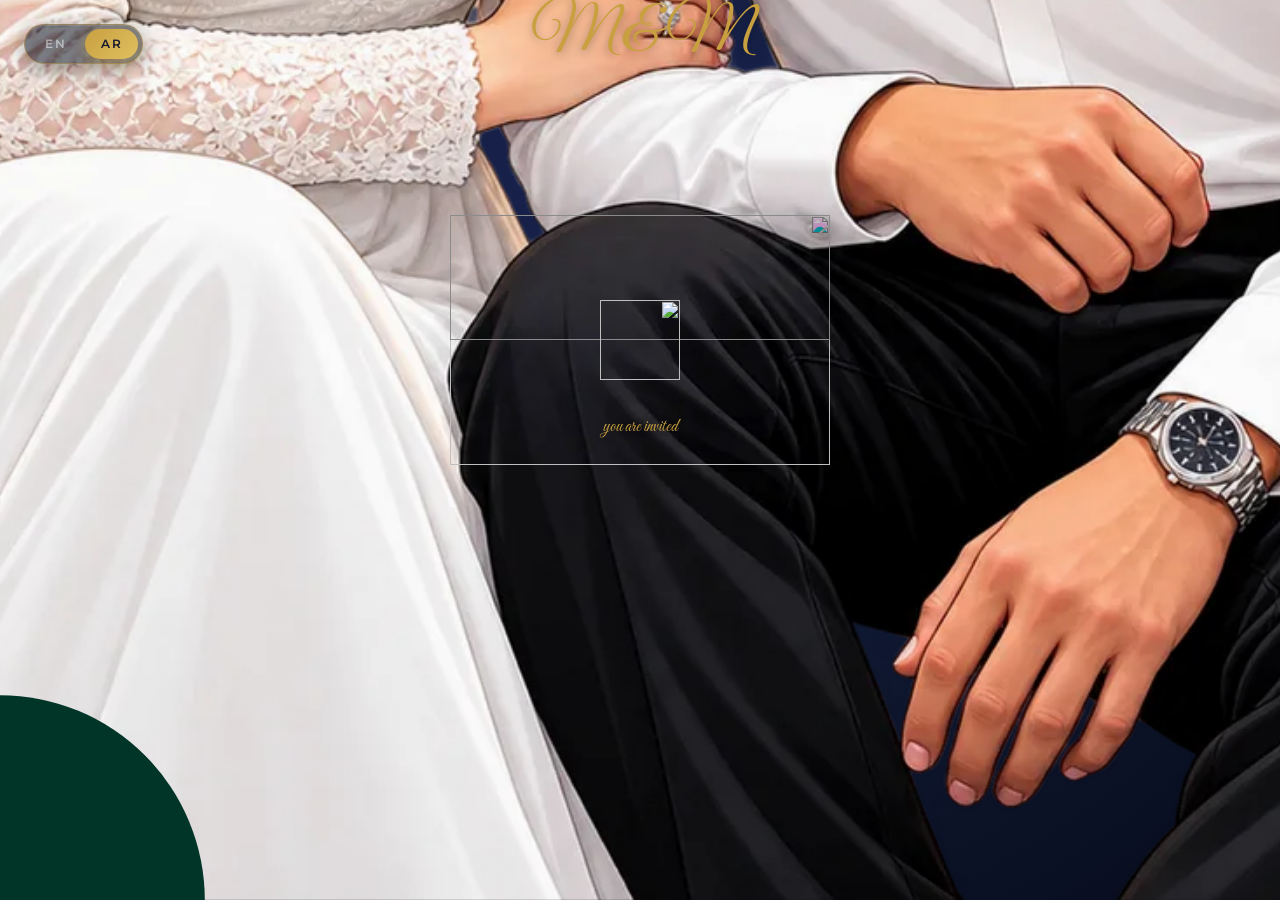
==== invitation.html @ fcc68ff1 "content: convert invitation to Mostafa & Malak wedding Update names, monogram, occasion, date, time," ====
<!DOCTYPE html>
<html class="scroll-smooth" lang="ar" dir="rtl">
<head>
<meta charset="utf-8">
<meta name="viewport" content="width=device-width, initial-scale=1.0">
<title>حفل الزفاف — مصطفى & ملك</title>
<link rel="preconnect" href="https://fonts.googleapis.com">
<link rel="preconnect" href="https://fonts.gstatic.com" crossorigin>
<link rel="preload" as="image" href="assets/back.webp" type="image/webp" fetchpriority="high">
<link href="https://fonts.googleapis.com/css2?family=Montserrat:wght@400;500;600&family=Amiri:wght@400;700&family=Great+Vibes&family=Aref+Ruqaa:wght@400;700&display=swap" rel="stylesheet">
<link href="https://fonts.googleapis.com/css2?family=Material+Symbols+Outlined:wght,FILL@100..700,0..1&display=block" rel="stylesheet">
<link rel="stylesheet" href="styles.css">
</head>
<body class="bg-background text-on-surface min-h-screen font-body-md overflow-x-hidden relative">

<!-- ═══════════════ BACKGROUND AUDIO ═══════════════ -->
<audio id="bg-audio" loop preload="auto" autoplay>
  <source src="assets/au.mpeg" type="audio/mpeg">
</audio>

<!-- ═══════════════ LANGUAGE SWITCHER ═══════════════ -->
<div class="fixed top-4 end-4 sm:top-6 sm:end-6 z-[300] flex items-center" id="lang-switch" style="opacity:0;transition:opacity 0.5s ease;">
  <button id="btn-ar" class="lang-btn active" onclick="switchLang('ar')">AR</button>
  <button id="btn-en" class="lang-btn" onclick="switchLang('en')">EN</button>
</div>

<!-- ═══════════════ STATE 1: ENVELOPE ═══════════════ -->
<div class="scene" id="scene" style="opacity:0;pointer-events:none;">
  <!-- Top Header -->
  <header class="fixed top-0.5 w-full z-50 flex  py-6 justify-center">
    <h1 class="tracking-tighter flex items-center gap-2 logo-entrance header-float" style="font-size:4rem;line-height:1;color:#C8A040;font-family:'Great Vibes',cursive;text-shadow:0 2px 8px rgba(0,0,0,0.3);">M <span>&amp;</span> <span>M</span></h1>
  </header>

  <!-- Envelope -->
  <div class="envelope-container envelope-entrance" id="envelope-trigger">
    <!-- Envelope Base -->
    <div class="envelope-body">
      <!-- Envelope Parts -->
      <img src="assets/new/2bottom.png" class="envelope-navy absolute inset-0 w-full h-full object-cover pointer-events-none">
      <div id="envelope-top-wrapper" style="position:absolute;top:0;left:0;width:100%;height:50%;transform-origin:top center;transition:transform 1.2s cubic-bezier(0.4,0,0.2,1);z-index:10;">
        <img id="envelope-top" src="assets/new/1top.png" class="envelope-navy absolute inset-0 w-full h-full object-cover pointer-events-none" style="filter:hue-rotate(75deg) saturate(1.7) brightness(0.72) contrast(1.08) drop-shadow(0 4px 8px rgba(0,0,0,0.4));">
        <img src="assets/kh.png" class="absolute bottom-0 left-1/2 -translate-x-1/2 translate-y-1/2 w-20 h-20 pointer-events-none z-20">
      </div>
      <div id="envelope-shadow" class="absolute top-0 left-0 w-full h-1/2 pointer-events-none z-15 opacity-0" style="background:linear-gradient(to bottom, rgba(0,0,0,0.5) 0%, rgba(0,0,0,0.15) 60%, transparent 100%);transition:opacity 0.8s ease 0.3s;"></div>
      <div class="absolute bottom-6 w-full text-center z-20 pointer-events-none">
        <p class="text-lg select-none arabic-text text-reveal" style="font-family:'Great Vibes',cursive;color:#C8A040;text-shadow:0 1px 6px rgba(0,0,0,0.3);" data-ar="you are invited" data-en="you are invited">you are invited</p>
      </div>
      <!-- Couple Card (appears after envelope opens) -->
      <div id="couple-card" class="absolute inset-0 flex flex-col items-center justify-center opacity-0 pointer-events-none z-30" style="transition:opacity 0.8s ease 0.6s;">
        <div class="text-center">
          <p class="font-display-calligraphy text-2xl" style="font-family:'Amiri',serif;color:#C8A040;" data-ar="مصطفى" data-en="Mostafa">مصطفى</p>
          <p class="text-lg my-1" style="color:#C8A040;">&amp;</p>
          <p class="font-display-calligraphy text-2xl" style="font-family:'Amiri',serif;color:#C8A040;" data-ar="ملك" data-en="Malak">ملك</p>
          <p class="text-xs mt-3 tracking-widest uppercase" style="color:#C8A040;">SAVE THE DATE</p>
        </div>
      </div>
    </div>
  </div>

  <!-- Couple Illustration -->
  <footer class="fixed bottom-0 w-full flex justify-center items-end z-20" style="overflow:visible;">
    <div class="w-full h-auto">
      <img alt="مصطفى وملك" class="w-full h-auto" src="assets/back.webp" width="1100" height="1169" decoding="async" style="transform:scale(1.5);transform-origin:bottom center;mix-blend-mode:multiply;">
    </div>
  </footer>

  <!-- Background Accents -->
  <div class="fixed top-0 right-0 w-64 h-64 pointer-events-none">
    <svg class="w-full h-full text-primary fill-current" viewBox="0 0 100 100"><circle cx="100" cy="0" r="80"></circle></svg>
  </div>
  <div class="fixed bottom-0 left-0 w-64 h-64 pointer-events-none" style="z-index:25;">
    <svg class="w-full h-full text-primary fill-current" viewBox="0 0 100 100"><circle cx="0" cy="100" r="80"></circle></svg>
  </div>
</div>

<!-- Floating Petals -->
<div id="atmosphere" class="fixed inset-0 pointer-events-none overflow-hidden z-50"></div>

<!-- ═══════════════ STATE 2: INVITATION CARD (glass) ═══════════════ -->
<div id="invitation-card" class="fixed inset-0 z-40 flex items-center justify-center overflow-y-auto card-hidden" style="background:transparent;">
  <main class="relative w-full max-w-[520px] min-h-screen overflow-hidden flex flex-col items-center py-10" style="margin:0;padding-left:18px;padding-right:18px;border-radius:0;backdrop-filter:blur(30px);-webkit-backdrop-filter:blur(30px);background:rgba(255,255,255,0.1);border-left:1px solid rgba(255,255,255,0.14);border-right:1px solid rgba(255,255,255,0.14);box-shadow:0 8px 40px rgba(0,0,0,0.2), inset 0 1px 0 rgba(255,255,255,0.25);">

    <!-- Inner filigree border -->
    <div class="absolute inset-[6px] rounded-[20px] border pointer-events-none z-10" style="border-color:rgba(200,160,64,0.15);"></div>

    <!-- Content -->
    <div class="relative z-20 w-full flex flex-col items-center pt-24 pb-16 px-6 sm:px-10 gap-y-12">

      <!-- Bismillah -->
      <div class="reveal" data-delay="0">
        <p class="text-sm sm:text-base text-center" style="font-family:'Aref Ruqaa',serif;color:#C8A040;letter-spacing:0.5px;" data-ar="بِسْمِ ٱللَّهِ ٱلرَّحْمَٰنِ ٱلرَّحِيمِ" data-en="بِسْمِ ٱللَّهِ ٱلرَّحْمَٰنِ ٱلرَّحِيمِ">بِسْمِ ٱللَّهِ ٱلرَّحْمَٰنِ ٱلرَّحِيمِ</p>
      </div>

      <!-- Divider -->
      <div class="reveal w-20 h-[1px]" data-delay="50" style="background:linear-gradient(90deg,transparent,#C8A040,transparent);"></div>

      <!-- Names -->
      <div class="reveal text-center" data-delay="100">
        <h2 class="text-3xl sm:text-4xl mb-1" style="font-family:'Great Vibes',cursive;color:#C8A040;" data-ar="مصطفى" data-en="Mostafa">مصطفى</h2>
        <p class="text-xl my-2" style="color:#C8A040;">&amp;</p>
        <h2 class="text-3xl sm:text-4xl" style="font-family:'Great Vibes',cursive;color:#C8A040;" data-ar="ملك" data-en="Malak">ملك</h2>
      </div>

      <!-- Blessing -->
      <div class="reveal text-center" data-delay="150">
        <p class="text-sm italic" style="font-family:'Amiri',serif;color:rgba(255,255,255,0.65);" data-ar="بارك الله لهما وبارك عليهما وجمع بينهما في خير" data-en="May Allah bless them and unite them in goodness">بارك الله لهما وبارك عليهما وجمع بينهما في خير</p>
      </div>

      <!-- Divider -->
      <div class="reveal w-16 h-[1px]" data-delay="200" style="background:linear-gradient(90deg,transparent,#C8A040,transparent);"></div>

      <!-- Invitation text -->
      <div class="reveal text-center" data-delay="250">
        <p class="text-lg sm:text-xl leading-relaxed" style="font-family:'Amiri',serif;color:rgba(255,255,255,0.9);" data-ar="يسرنا دعوتكم لمشاركتنا فرحة زفافنا" data-en="We are delighted to invite you to celebrate our wedding">يسرنا دعوتكم لمشاركتنا فرحة زفافنا</p>
      </div>

      <!-- Highlight pill -->
      <div class="reveal" data-delay="300">
        <span class="inline-block px-5 py-2 rounded-full text-xs tracking-wide" style="background:rgba(200,160,64,0.15);border:1px solid rgba(200,160,64,0.25);color:#C8A040;font-family:'Amiri',serif;" data-ar="بحضوركم تكتمل فرحتنا" data-en="Your presence completes our joy">بحضوركم تكتمل فرحتنا</span>
      </div>

      <!-- Countdown -->
      <div class="reveal text-center" data-delay="350">
        <p class="text-[10px] tracking-widest uppercase mb-4" style="color:rgba(255,255,255,0.45);font-family:'Montserrat',sans-serif;" data-ar="لم يتبقَّ على فرحتنا" data-en="Until our celebration">لم يتبقَّ على فرحتنا</p>
        <div class="flex items-center justify-center gap-3">
          <div class="countdown-box flex flex-col items-center rounded-xl px-3 py-3 min-w-[60px]" style="background:rgba(255,255,255,0.06);border:1px solid rgba(255,255,255,0.1);">
            <span id="cd-days" class="text-2xl font-semibold" style="font-family:'Montserrat',sans-serif;color:#C8A040;">00</span>
            <span class="text-[9px] mt-1 uppercase tracking-wider" style="color:rgba(255,255,255,0.4);font-family:'Montserrat',sans-serif;" data-ar="يوم" data-en="Days">يوم</span>
          </div>
          <span class="text-lg" style="color:rgba(200,160,64,0.4);">:</span>
          <div class="countdown-box flex flex-col items-center rounded-xl px-3 py-3 min-w-[60px]" style="background:rgba(255,255,255,0.06);border:1px solid rgba(255,255,255,0.1);">
            <span id="cd-hours" class="text-2xl font-semibold" style="font-family:'Montserrat',sans-serif;color:#C8A040;">00</span>
            <span class="text-[9px] mt-1 uppercase tracking-wider" style="color:rgba(255,255,255,0.4);font-family:'Montserrat',sans-serif;" data-ar="ساعة" data-en="Hours">ساعة</span>
          </div>
          <span class="text-lg" style="color:rgba(200,160,64,0.4);">:</span>
          <div class="countdown-box flex flex-col items-center rounded-xl px-3 py-3 min-w-[60px]" style="background:rgba(255,255,255,0.06);border:1px solid rgba(255,255,255,0.1);">
            <span id="cd-mins" class="text-2xl font-semibold" style="font-family:'Montserrat',sans-serif;color:#C8A040;">00</span>
            <span class="text-[9px] mt-1 uppercase tracking-wider" style="color:rgba(255,255,255,0.4);font-family:'Montserrat',sans-serif;" data-ar="دقيقة" data-en="Mins">دقيقة</span>
          </div>
          <span class="text-lg" style="color:rgba(200,160,64,0.4);">:</span>
          <div class="countdown-box flex flex-col items-center rounded-xl px-3 py-3 min-w-[60px]" style="background:rgba(255,255,255,0.06);border:1px solid rgba(255,255,255,0.1);">
            <span id="cd-secs" class="text-2xl font-semibold" style="font-family:'Montserrat',sans-serif;color:#C8A040;">00</span>
            <span class="text-[9px] mt-1 uppercase tracking-wider" style="color:rgba(255,255,255,0.4);font-family:'Montserrat',sans-serif;" data-ar="ثانية" data-en="Secs">ثانية</span>
          </div>
        </div>
      </div>

      <!-- Event details card -->
      <div id="details-card" class="reveal w-full rounded-2xl p-5" data-delay="400" style="background:rgba(255,255,255,0.07);border:1px solid rgba(255,255,255,0.1);">

        <!-- Date -->
        <div class="flex items-center gap-3 mb-4 reveal-left" data-delay="450">
          <span class="material-symbols-outlined text-xl" style="color:#C8A040;">calendar_today</span>
          <p class="text-sm" style="font-family:'Amiri',serif;color:rgba(255,255,255,0.85);" data-ar="الأحد، ٦ سبتمبر ٢٠٢٦" data-en="Sunday, September 6, 2026">الأحد، ٦ سبتمبر ٢٠٢٦</p>
        </div>

        <!-- Time -->
        <div class="flex items-center gap-3 mb-4 reveal-right" data-delay="500">
          <span class="material-symbols-outlined text-xl" style="color:#C8A040;">schedule</span>
          <p class="text-sm" style="font-family:'Amiri',serif;color:rgba(255,255,255,0.85);" data-ar="الساعة ٨:٣٠ مساءً" data-en="8:30 PM">الساعة ٨:٣٠ مساءً</p>
        </div>

        <!-- Location -->
        <div class="flex items-center gap-3 reveal-left" data-delay="550">
          <span class="material-symbols-outlined text-xl" style="color:#C8A040;">location_on</span>
          <p class="text-sm" style="font-family:'Amiri',serif;color:rgba(255,255,255,0.85);" data-ar="قاعة الماسة — بنها، كفر الجزار" data-en="El Masa Hall — Benha, Kafr El-Gazzar">قاعة الماسة — بنها، كفر الجزار</p>
        </div>

      </div>

      <!-- Map button -->
      <div class="reveal" data-delay="600">
        <a href="https://maps.app.goo.gl/hzJ3EG9pb3VxzKir6" target="_blank" rel="noopener" class="inline-flex items-center gap-2 px-6 py-3 rounded-full text-sm font-medium transition-all hover:scale-105 pulse-button" style="background:linear-gradient(135deg,#003527,#064e3b);color:white;box-shadow:0 4px 20px rgba(0,53,39,0.3);">
          <span data-ar="الحصول على الاتجاهات" data-en="Get Directions">الحصول على الاتجاهات</span>
          <span class="material-symbols-outlined text-lg">near_me</span>
        </a>
      </div>

      <!-- Footer -->
      <div class="reveal text-center" data-delay="700">
        <p class="text-xs" style="font-family:'Amiri',serif;color:rgba(255,255,255,0.4);" data-ar="نتشرف بحضوركم" data-en="We would be honored by your presence">نتشرف بحضوركم</p>
      </div>

    </div>
  </main>
</div>

<script src="script.js"></script>
</body>
</html>
---- styles.css ----
/*! tailwindcss v4.3.2 | MIT License | https://tailwindcss.com */
@layer properties{@supports (((-webkit-hyphens:none)) and (not (margin-trim:inline))) or ((-moz-orient:inline) and (not (color:rgb(from red r g b)))){*,:before,:after,::backdrop{--tw-translate-x:0;--tw-translate-y:0;--tw-translate-z:0;--tw-rotate-x:initial;--tw-rotate-y:initial;--tw-rotate-z:initial;--tw-skew-x:initial;--tw-skew-y:initial;--tw-border-style:solid;--tw-leading:initial;--tw-font-weight:initial;--tw-tracking:initial;--tw-shadow:0 0 #0000;--tw-shadow-color:initial;--tw-shadow-alpha:100%;--tw-inset-shadow:0 0 #0000;--tw-inset-shadow-color:initial;--tw-inset-shadow-alpha:100%;--tw-ring-color:initial;--tw-ring-shadow:0 0 #0000;--tw-inset-ring-color:initial;--tw-inset-ring-shadow:0 0 #0000;--tw-ring-inset:initial;--tw-ring-offset-width:0px;--tw-ring-offset-color:#fff;--tw-ring-offset-shadow:0 0 #0000;--tw-ease:initial;--tw-scale-x:1;--tw-scale-y:1;--tw-scale-z:1}}}@layer theme{:root,:host{--font-sans:ui-sans-serif, system-ui, sans-serif, "Apple Color Emoji", "Segoe UI Emoji", "Segoe UI Symbol", "Noto Color Emoji";--font-mono:ui-monospace, SFMono-Regular, Menlo, Monaco, Consolas, "Liberation Mono", "Courier New", monospace;--spacing:.25rem;--text-xs:.75rem;--text-xs--line-height:calc(1 / .75);--text-sm:.875rem;--text-sm--line-height:calc(1.25 / .875);--text-base:1rem;--text-base--line-height:calc(1.5 / 1);--text-lg:1.125rem;--text-lg--line-height:calc(1.75 / 1.125);--text-xl:1.25rem;--text-xl--line-height:calc(1.75 / 1.25);--text-2xl:1.5rem;--text-2xl--line-height:calc(2 / 1.5);--text-3xl:1.875rem;--text-3xl--line-height:calc(2.25 / 1.875);--text-4xl:2.25rem;--text-4xl--line-height:calc(2.5 / 2.25);--font-weight-medium:500;--font-weight-semibold:600;--tracking-tighter:-.05em;--tracking-wide:.025em;--tracking-wider:.05em;--tracking-widest:.1em;--leading-relaxed:1.625;--radius-xl:.75rem;--radius-2xl:1rem;--ease-out:cubic-bezier(0, 0, .2, 1);--default-transition-duration:.15s;--default-transition-timing-function:cubic-bezier(.4, 0, .2, 1);--default-font-family:var(--font-sans);--default-mono-font-family:var(--font-mono);--color-primary:#003527;--color-on-surface:#1a1c1e;--font-display-calligraphy:"Libre Caslon Text", serif;--font-body-md:"Source Serif 4", serif}}@layer base{*,:after,:before,::backdrop{box-sizing:border-box;border:0 solid;margin:0;padding:0}::file-selector-button{box-sizing:border-box;border:0 solid;margin:0;padding:0}html,:host{-webkit-text-size-adjust:100%;tab-size:4;line-height:1.5;font-family:var(--default-font-family,ui-sans-serif, system-ui, sans-serif, "Apple Color Emoji", "Segoe UI Emoji", "Segoe UI Symbol", "Noto Color Emoji");font-feature-settings:var(--default-font-feature-settings,normal);font-variation-settings:var(--default-font-variation-settings,normal);-webkit-tap-highlight-color:transparent}hr{height:0;color:inherit;border-top-width:1px}abbr:where([title]){-webkit-text-decoration:underline dotted;text-decoration:underline dotted}h1,h2,h3,h4,h5,h6{font-size:inherit;font-weight:inherit}a{color:inherit;-webkit-text-decoration:inherit;-webkit-text-decoration:inherit;-webkit-text-decoration:inherit;text-decoration:inherit}b,strong{font-weight:bolder}code,kbd,samp,pre{font-family:var(--default-mono-font-family,ui-monospace, SFMono-Regular, Menlo, Monaco, Consolas, "Liberation Mono", "Courier New", monospace);font-feature-settings:var(--default-mono-font-feature-settings,normal);font-variation-settings:var(--default-mono-font-variation-settings,normal);font-size:1em}small{font-size:80%}sub,sup{vertical-align:baseline;font-size:75%;line-height:0;position:relative}sub{bottom:-.25em}sup{top:-.5em}table{text-indent:0;border-color:inherit;border-collapse:collapse}:-moz-focusring{outline:auto}progress{vertical-align:baseline}summary{display:list-item}ol,ul,menu{list-style:none}img,svg,video,canvas,audio,iframe,embed,object{vertical-align:middle;display:block}img,video{max-width:100%;height:auto}button,input,select,optgroup,textarea{font:inherit;font-feature-settings:inherit;font-variation-settings:inherit;letter-spacing:inherit;color:inherit;opacity:1;background-color:#0000;border-radius:0}::file-selector-button{font:inherit;font-feature-settings:inherit;font-variation-settings:inherit;letter-spacing:inherit;color:inherit;opacity:1;background-color:#0000;border-radius:0}:where(select:is([multiple],[size])) optgroup{font-weight:bolder}:where(select:is([multiple],[size])) optgroup option{padding-inline-start:20px}::file-selector-button{margin-inline-end:4px}::placeholder{opacity:1}@supports (not ((-webkit-appearance:-apple-pay-button))) or (contain-intrinsic-size:1px){::placeholder{color:currentColor}@supports (color:color-mix(in lab, red, red)){::placeholder{color:color-mix(in oklab, currentcolor 50%, transparent)}}}textarea{resize:vertical}::-webkit-search-decoration{-webkit-appearance:none}::-webkit-date-and-time-value{min-height:1lh;text-align:inherit}::-webkit-datetime-edit{display:inline-flex}::-webkit-datetime-edit-fields-wrapper{padding:0}::-webkit-datetime-edit{padding-block:0}::-webkit-datetime-edit-year-field{padding-block:0}::-webkit-datetime-edit-month-field{padding-block:0}::-webkit-datetime-edit-day-field{padding-block:0}::-webkit-datetime-edit-hour-field{padding-block:0}::-webkit-datetime-edit-minute-field{padding-block:0}::-webkit-datetime-edit-second-field{padding-block:0}::-webkit-datetime-edit-millisecond-field{padding-block:0}::-webkit-datetime-edit-meridiem-field{padding-block:0}::-webkit-calendar-picker-indicator{line-height:1}:-moz-ui-invalid{box-shadow:none}button,input:where([type=button],[type=reset],[type=submit]){appearance:button}::file-selector-button{appearance:button}::-webkit-inner-spin-button{height:auto}::-webkit-outer-spin-button{height:auto}[hidden]:where(:not([hidden=until-found])){display:none!important}}@layer components;@layer utilities{.pointer-events-none{pointer-events:none}.absolute{position:absolute}.fixed{position:fixed}.relative{position:relative}.inset-0{inset:0}.inset-\[6px\]{inset:6px}.end-4{inset-inline-end:calc(var(--spacing) * 4)}.top-0{top:0}.top-0\.5{top:calc(var(--spacing) * .5)}.top-4{top:calc(var(--spacing) * 4)}.right-0{right:0}.bottom-0{bottom:0}.bottom-6{bottom:calc(var(--spacing) * 6)}.left-0{left:0}.left-1\/2{left:50%}.z-10{z-index:10}.z-15{z-index:15}.z-20{z-index:20}.z-30{z-index:30}.z-40{z-index:40}.z-50{z-index:50}.z-\[300\]{z-index:300}.my-1{margin-block:var(--spacing)}.my-2{margin-block:calc(var(--spacing) * 2)}.mt-1{margin-top:var(--spacing)}.mt-3{margin-top:calc(var(--spacing) * 3)}.mb-1{margin-bottom:var(--spacing)}.mb-4{margin-bottom:calc(var(--spacing) * 4)}.flex{display:flex}.inline-block{display:inline-block}.inline-flex{display:inline-flex}.h-1\/2{height:50%}.h-20{height:calc(var(--spacing) * 20)}.h-64{height:calc(var(--spacing) * 64)}.h-\[1px\]{height:1px}.h-auto{height:auto}.h-full{height:100%}.min-h-screen{min-height:100vh}.w-16{width:calc(var(--spacing) * 16)}.w-20{width:calc(var(--spacing) * 20)}.w-64{width:calc(var(--spacing) * 64)}.w-full{width:100%}.max-w-\[520px\]{max-width:520px}.min-w-\[60px\]{min-width:60px}.-translate-x-1\/2{--tw-translate-x:calc(calc(1 / 2 * 100%) * -1);translate:var(--tw-translate-x) var(--tw-translate-y)}.translate-y-1\/2{--tw-translate-y:calc(1 / 2 * 100%);translate:var(--tw-translate-x) var(--tw-translate-y)}.transform{transform:var(--tw-rotate-x,) var(--tw-rotate-y,) var(--tw-rotate-z,) var(--tw-skew-x,) var(--tw-skew-y,)}.flex-col{flex-direction:column}.items-center{align-items:center}.items-end{align-items:flex-end}.justify-center{justify-content:center}.gap-2{gap:calc(var(--spacing) * 2)}.gap-3{gap:calc(var(--spacing) * 3)}.gap-y-12{row-gap:calc(var(--spacing) * 12)}.overflow-hidden{overflow:hidden}.overflow-x-hidden{overflow-x:hidden}.overflow-y-auto{overflow-y:auto}.scroll-smooth{scroll-behavior:smooth}.rounded-2xl{border-radius:var(--radius-2xl)}.rounded-\[20px\]{border-radius:20px}.rounded-full{border-radius:3.40282e38px}.rounded-xl{border-radius:var(--radius-xl)}.border{border-style:var(--tw-border-style);border-width:1px}.fill-current{fill:currentColor}.object-cover{object-fit:cover}.p-5{padding:calc(var(--spacing) * 5)}.px-3{padding-inline:calc(var(--spacing) * 3)}.px-5{padding-inline:calc(var(--spacing) * 5)}.px-6{padding-inline:calc(var(--spacing) * 6)}.py-2{padding-block:calc(var(--spacing) * 2)}.py-3{padding-block:calc(var(--spacing) * 3)}.py-6{padding-block:calc(var(--spacing) * 6)}.py-10{padding-block:calc(var(--spacing) * 10)}.pt-24{padding-top:calc(var(--spacing) * 24)}.pb-16{padding-bottom:calc(var(--spacing) * 16)}.text-center{text-align:center}.font-body-md{font-family:var(--font-body-md)}.font-display-calligraphy{font-family:var(--font-display-calligraphy)}.text-2xl{font-size:var(--text-2xl);line-height:var(--tw-leading,var(--text-2xl--line-height))}.text-3xl{font-size:var(--text-3xl);line-height:var(--tw-leading,var(--text-3xl--line-height))}.text-lg{font-size:var(--text-lg);line-height:var(--tw-leading,var(--text-lg--line-height))}.text-sm{font-size:var(--text-sm);line-height:var(--tw-leading,var(--text-sm--line-height))}.text-xl{font-size:var(--text-xl);line-height:var(--tw-leading,var(--text-xl--line-height))}.text-xs{font-size:var(--text-xs);line-height:var(--tw-leading,var(--text-xs--line-height))}.text-\[9px\]{font-size:9px}.text-\[10px\]{font-size:10px}.leading-relaxed{--tw-leading:var(--leading-relaxed);line-height:var(--leading-relaxed)}.font-medium{--tw-font-weight:var(--font-weight-medium);font-weight:var(--font-weight-medium)}.font-semibold{--tw-font-weight:var(--font-weight-semibold);font-weight:var(--font-weight-semibold)}.tracking-tighter{--tw-tracking:var(--tracking-tighter);letter-spacing:var(--tracking-tighter)}.tracking-wide{--tw-tracking:var(--tracking-wide);letter-spacing:var(--tracking-wide)}.tracking-wider{--tw-tracking:var(--tracking-wider);letter-spacing:var(--tracking-wider)}.tracking-widest{--tw-tracking:var(--tracking-widest);letter-spacing:var(--tracking-widest)}.text-on-surface{color:var(--color-on-surface)}.text-primary{color:var(--color-primary)}.uppercase{text-transform:uppercase}.italic{font-style:italic}.opacity-0{opacity:0}.ring{--tw-ring-shadow:var(--tw-ring-inset,) 0 0 0 calc(1px + var(--tw-ring-offset-width)) var(--tw-ring-color,currentcolor);box-shadow:var(--tw-inset-shadow), var(--tw-inset-ring-shadow), var(--tw-ring-offset-shadow), var(--tw-ring-shadow), var(--tw-shadow)}.transition{transition-property:color,background-color,border-color,outline-color,text-decoration-color,fill,stroke,--tw-gradient-from,--tw-gradient-via,--tw-gradient-to,opacity,box-shadow,transform,translate,scale,rotate,filter,-webkit-backdrop-filter,backdrop-filter,display,content-visibility,overlay,pointer-events;transition-timing-function:var(--tw-ease,var(--default-transition-timing-function));transition-duration:var(--tw-duration,var(--default-transition-duration))}.transition-all{transition-property:all;transition-timing-function:var(--tw-ease,var(--default-transition-timing-function));transition-duration:var(--tw-duration,var(--default-transition-duration))}.ease-out{--tw-ease:var(--ease-out);transition-timing-function:var(--ease-out)}.select-none{-webkit-user-select:none;user-select:none}@media (hover:hover){.hover\:scale-105:hover{--tw-scale-x:105%;--tw-scale-y:105%;--tw-scale-z:105%;scale:var(--tw-scale-x) var(--tw-scale-y)}}@media (min-width:40rem){.sm\:end-6{inset-inline-end:calc(var(--spacing) * 6)}.sm\:top-6{top:calc(var(--spacing) * 6)}.sm\:px-10{padding-inline:calc(var(--spacing) * 10)}.sm\:text-4xl{font-size:var(--text-4xl);line-height:var(--tw-leading,var(--text-4xl--line-height))}.sm\:text-base{font-size:var(--text-base);line-height:var(--tw-leading,var(--text-base--line-height))}.sm\:text-xl{font-size:var(--text-xl);line-height:var(--tw-leading,var(--text-xl--line-height))}}}:root{--parchment:#f7eed8;--parchment-mid:#efe2c4;--parchment-dark:#d8c8a0;--cream:#fdfaf4;--rose-dark:#9b3a4f;--rose-mid:#c26070;--rose-light:#e8a8b4;--rose-blush:#f5d8de;--gold:#c8a040;--gold-light:#e0c060;--mauve:#7a5060;--brown:#5a3828;--wax-red:#8b1a2a;--wax-shine:#c43050}*{box-sizing:border-box;margin:0;padding:0}html,body{width:100%;height:100%;margin:0;padding:0}body{color:var(--mauve);-webkit-font-smoothing:antialiased;background:#e7dac0;min-height:100dvh;font-family:Cairo,sans-serif;overflow-x:hidden}[data-lang=en] .arabic-text,[data-lang=ar] .english-text,html[lang=en][dir=ltr] .arabic-text,html[lang=ar][dir=rtl] .english-text{display:none}.lang-switch{z-index:300;opacity:0;top:16px;align-items:center;transition:opacity .5s;display:flex;position:fixed;inset-inline-end:16px}.lang-btn{letter-spacing:1.5px;color:#ffffff80;cursor:pointer;background:0 0;border:none;border-radius:999px;padding:6px 16px;font-family:Montserrat,sans-serif;font-size:12px;font-weight:600;transition:color .3s,background .3s,box-shadow .3s,transform .3s cubic-bezier(.16,1,.3,1)}.lang-btn.active{background:linear-gradient(135deg, var(--gold), var(--gold-light));color:#14182d;box-shadow:0 3px 12px #c8a04080}.lang-btn:not(.active):hover{color:var(--gold-light)}.lang-btn:not(.active):active{transform:scale(.94)}.scene{z-index:100;perspective:1600px;opacity:0;pointer-events:none;background:0 0;justify-content:center;align-items:center;padding:24px;transition:transform .8s ease-in;display:flex;position:fixed;inset:0}.scene.gone{pointer-events:none;transform:translateY(-100%)}.scene:before{content:"";filter:blur(2px);pointer-events:none;z-index:1;background:radial-gradient(#8b3a4a4d 0%,#8b3a4a00 72%);width:min(80vw,340px);height:50px;position:absolute;top:50%;left:50%;transform:translate(-50%,190px)}.scene:after{content:"";pointer-events:none;z-index:0;background-image:none;position:absolute;inset:0}.envelope-header{z-index:50;justify-content:center;width:100%;padding:24px 0;display:flex;position:fixed;top:2px}.envelope-header h1{color:var(--gold);text-shadow:0 2px 8px #0000004d;align-items:center;gap:8px;font-family:Great Vibes,cursive;font-size:4rem;line-height:1;display:flex}.envelope-container{cursor:pointer;perspective:1000px;z-index:30;width:380px;height:250px;margin-top:-220px;position:relative}.envelope-body{box-shadow:none;z-index:1;perspective:800px;background:0 0;border:none;border-radius:4px;position:absolute;inset:0;overflow:visible}.envelope-flap{transform-origin:top;z-index:10;width:100%;height:50%;transition:transform 1.2s cubic-bezier(.4,0,.2,1);position:absolute;top:0;left:0}.envelope-seal{pointer-events:none;z-index:20;width:80px;height:80px;position:absolute;bottom:0;left:50%;transform:translate(-50%)translateY(50%)}.envelope-shadow{pointer-events:none;z-index:15;opacity:0;background:linear-gradient(#00000080 0%,#00000026 60%,#0000 100%);width:100%;height:50%;transition:opacity .8s .3s;position:absolute;top:0;left:0}.envelope-text{text-align:center;z-index:20;pointer-events:none;-webkit-user-select:none;user-select:none;width:100%;color:var(--gold);text-shadow:0 1px 6px #0000004d;font-family:Great Vibes,cursive;font-size:1.125rem;position:absolute;bottom:24px}.couple-card{opacity:0;pointer-events:none;z-index:30;flex-direction:column;justify-content:center;align-items:center;transition:opacity .8s .6s;display:flex;position:absolute;inset:0}.couple-card .couple-name{color:var(--gold);font-family:Amiri,serif;font-size:1.5rem}.couple-card .couple-amp{color:var(--gold);margin:4px 0;font-size:1.125rem}.couple-card .couple-date{letter-spacing:3px;text-transform:uppercase;color:var(--gold);margin-top:12px;font-size:.75rem}.illustration-footer{z-index:20;justify-content:flex-end;align-items:flex-end;width:100%;display:flex;position:fixed;bottom:0;right:0;overflow:visible}.illustration-img{transform-origin:100% 100%;mix-blend-mode:multiply;width:100%;height:auto;transform:scale(.8)}.bg-accent{pointer-events:none;width:256px;height:256px;position:fixed}.bg-accent-top-right{top:0;right:0}.bg-accent-bottom-left{z-index:25;bottom:0;left:0}.atmosphere{pointer-events:none;z-index:50;position:fixed;inset:0;overflow:hidden}.invitation-card{z-index:40;-webkit-overflow-scrolling:touch;background:0 0;position:fixed;inset:0;overflow:hidden auto}.invitation-card.show{opacity:1!important;pointer-events:auto!important;transform:translateY(0)!important}.invitation-main{background:0 0;border-radius:0;width:100%;max-width:520px;margin:0 auto;padding:0;position:relative}.invitation-border{pointer-events:none;z-index:10;border:1px solid #c8a0401f;border-radius:24px;width:min(100% - 24px,508px);position:fixed;top:12px;bottom:12px;left:50%;transform:translate(-50%)}.invitation-content{z-index:20;width:100%;padding-top:env(safe-area-inset-top,32px);padding-bottom:env(safe-area-inset-bottom,40px);flex-direction:column;align-items:center;gap:28px;padding-left:24px;padding-right:24px;display:flex;position:relative}@media (min-height:700px){.invitation-content{gap:30px;padding-top:50px}}@media (min-height:800px){.invitation-content{gap:32px;padding-top:60px}}.bismillah{text-align:center;color:var(--gold);letter-spacing:.5px;font-family:Aref Ruqaa,serif;font-size:1rem;line-height:1.8}.divider-gold{background:linear-gradient(90deg, transparent, var(--gold), transparent);width:100px;height:1px}.divider-sm{width:70px}.couple-name-lg{color:var(--gold);text-shadow:0 2px 12px #c8a0404d;margin-bottom:4px;font-family:Great Vibes,cursive;font-size:2.25rem}.couple-amp-lg{color:var(--gold);opacity:.8;margin:4px 0;font-size:1.5rem}.blessing{text-align:center;color:#fff9;max-width:320px;font-family:Amiri,serif;font-size:.95rem;font-style:italic;line-height:1.8}.invitation-text{text-align:center;color:#ffffffe6;font-family:Amiri,serif;font-size:1.2rem;line-height:1.9}.highlight-pill{letter-spacing:.5px;color:var(--gold);background:#c8a0401f;border:1px solid #c8a04033;border-radius:999px;padding:10px 28px;font-family:Amiri,serif;font-size:.85rem;display:inline-block}.countdown-label{letter-spacing:3px;text-transform:uppercase;color:#fff6;margin-bottom:14px;font-family:Montserrat,sans-serif;font-size:10px}.countdown-grid{justify-content:center;align-items:center;gap:10px;display:flex}.countdown-box{background:#ffffff0d;border:1px solid #ffffff14;border-radius:14px;flex-direction:column;align-items:center;min-width:65px;padding:14px 10px;transition:transform .3s cubic-bezier(.16,1,.3,1);display:flex}.countdown-box:hover{transform:translateY(-3px)scale(1.04)}.countdown-value{color:var(--gold);font-family:Montserrat,sans-serif;font-size:1.6rem;font-weight:600}.countdown-unit{text-transform:uppercase;letter-spacing:1px;color:#ffffff59;margin-top:6px;font-family:Montserrat,sans-serif;font-size:9px}.countdown-separator{color:#c8a04059;font-size:1.25rem}.details-card{background:#ffffff0d;border:1px solid #ffffff14;border-radius:20px;width:100%;padding:24px}.detail-row{align-items:flex-start;gap:14px;margin-bottom:12px;padding:4px 0;display:flex}.detail-row:last-child{margin-bottom:0}.detail-icon{color:var(--gold);flex-shrink:0;margin-top:2px;font-size:1.3rem}.detail-text{color:#fffc;font-family:Amiri,serif;font-size:.9rem;line-height:1.7}.map-btn{color:#fff;background:linear-gradient(135deg,#003527,#064e3b);border-radius:999px;align-items:center;gap:10px;padding:14px 32px;font-size:.9rem;font-weight:500;text-decoration:none;transition:all .3s;animation:2.5s ease-in-out infinite pulseBtn;display:inline-flex;box-shadow:0 4px 24px #00352759}.map-btn:hover{transform:scale(1.05);box-shadow:0 6px 30px #00352773}.footer-text{color:#ffffff59;letter-spacing:.5px;font-family:Amiri,serif;font-size:.8rem}.reveal{opacity:0;transition:opacity .8s,transform .8s cubic-bezier(.16,1,.3,1);transform:translateY(30px)}.reveal.in{opacity:1;transform:translateY(0)}.reveal-left{opacity:0;transition:opacity .8s,transform .8s cubic-bezier(.16,1,.3,1);transform:translate(-40px)}.reveal-left.in{opacity:1;transform:translate(0)}.reveal-right{opacity:0;transition:opacity .8s,transform .8s cubic-bezier(.16,1,.3,1);transform:translate(40px)}.reveal-right.in{opacity:1;transform:translate(0)}@keyframes envelopeEntrance{0%{opacity:0;transform:scale(.6)translateY(60px)}60%{opacity:1;transform:scale(1.04)translateY(-8px)}to{opacity:1;transform:scale(1)translateY(0)}}@keyframes logoFadeIn{0%{opacity:0;transform:scale(.5)}to{opacity:1;transform:scale(1)}}@keyframes headerFloat{0%,to{transform:translateY(0)}50%{transform:translateY(-4px)}}@keyframes pulseBtn{0%,to{box-shadow:0 4px 20px #0035274d}50%{box-shadow:0 4px 30px #00352780,0 0 0 6px #064e3b26}}@keyframes textRevealRtl{0%{clip-path:inset(0 0 0 100%)}to{clip-path:inset(0 0 0 0%)}}.envelope-entrance{animation:1s cubic-bezier(.16,1,.3,1) forwards envelopeEntrance}.logo-entrance{animation:.8s ease-out .2s both logoFadeIn}.header-float{animation:3s ease-in-out 1s infinite headerFloat}.text-reveal{animation:.8s ease-out forwards textRevealRtl}.card-hidden{opacity:0;pointer-events:none;transition:opacity 1.2s,transform 1.2s cubic-bezier(.4,0,.2,1);transform:translateY(100vh)}.petal,.floating-petal{pointer-events:none;z-index:5;opacity:0;position:fixed;top:-20px}@media (prefers-reduced-motion:reduce){*{transition:none!important;animation:none!important}}body{background:radial-gradient(circle at 50% 20%,#1a2452 0%,#0f1830 55%,#070c1c 100%) fixed!important}.scene{background:0 0!important}.scene:after{background-image:none!important}.scene-illustration{mix-blend-mode:multiply}#invitation-card{background-blend-mode:multiply, normal!important;background-color:#0f1830!important;background-image:-webkit-image-set(url(assets/back.webp) 1x type("image/webp"),url(assets/back.png) 1x type("image/png")),-webkit-radial-gradient(circle at 50% 20%,#1a2452 0%,#0f1830 55%,#070c1c 100%)!important;background-image:image-set("assets/back.webp" 1x type("image/webp"),"assets/back.png" 1x type("image/png")),radial-gradient(circle at 50% 20%,#1a2452 0%,#0f1830 55%,#070c1c 100%)!important;background-position:bottom,50%!important;background-repeat:no-repeat,no-repeat!important;background-size:135% 85%,cover!important;background-attachment:fixed,fixed!important}#invitation-card main,.invitation-main{-webkit-backdrop-filter:none!important;box-shadow:none!important;background:0 0!important;border-left:none!important;border-right:none!important}#details-card{background:#080c1c80!important;border:1px solid #c8a0402e!important;box-shadow:0 8px 32px #0000004d,inset 0 1px #ffffff0d!important}#details-card>div{z-index:1;position:relative}html,body,#invitation-card{scrollbar-width:none;-ms-overflow-style:none}html::-webkit-scrollbar{width:0!important;height:0!important;display:none!important}body::-webkit-scrollbar{width:0!important;height:0!important;display:none!important}#invitation-card::-webkit-scrollbar{width:0!important;height:0!important;display:none!important}::-webkit-scrollbar{width:0!important;height:0!important;display:none!important}#lang-switch{-webkit-backdrop-filter:blur(14px);background:#1014268c!important;border:1px solid #c8a04073!important;border-radius:999px!important;gap:3px!important;padding:4px!important;box-shadow:0 6px 22px #0006,inset 0 1px #ffffff1f!important}.material-symbols-outlined{letter-spacing:normal;text-transform:none;white-space:nowrap;word-wrap:normal;-webkit-font-feature-settings:"liga";font-feature-settings:"liga";-webkit-font-smoothing:antialiased;direction:ltr;font-family:Material Symbols Outlined;font-size:24px;font-style:normal;font-weight:400;line-height:1;display:inline-block}@property --tw-translate-x{syntax:"*";inherits:false;initial-value:0}@property --tw-translate-y{syntax:"*";inherits:false;initial-value:0}@property --tw-translate-z{syntax:"*";inherits:false;initial-value:0}@property --tw-rotate-x{syntax:"*";inherits:false}@property --tw-rotate-y{syntax:"*";inherits:false}@property --tw-rotate-z{syntax:"*";inherits:false}@property --tw-skew-x{syntax:"*";inherits:false}@property --tw-skew-y{syntax:"*";inherits:false}@property --tw-border-style{syntax:"*";inherits:false;initial-value:solid}@property --tw-leading{syntax:"*";inherits:false}@property --tw-font-weight{syntax:"*";inherits:false}@property --tw-tracking{syntax:"*";inherits:false}@property --tw-shadow{syntax:"*";inherits:false;initial-value:0 0 #0000}@property --tw-shadow-color{syntax:"*";inherits:false}@property --tw-shadow-alpha{syntax:"<percentage>";inherits:false;initial-value:100%}@property --tw-inset-shadow{syntax:"*";inherits:false;initial-value:0 0 #0000}@property --tw-inset-shadow-color{syntax:"*";inherits:false}@property --tw-inset-shadow-alpha{syntax:"<percentage>";inherits:false;initial-value:100%}@property --tw-ring-color{syntax:"*";inherits:false}@property --tw-ring-shadow{syntax:"*";inherits:false;initial-value:0 0 #0000}@property --tw-inset-ring-color{syntax:"*";inherits:false}@property --tw-inset-ring-shadow{syntax:"*";inherits:false;initial-value:0 0 #0000}@property --tw-ring-inset{syntax:"*";inherits:false}@property --tw-ring-offset-width{syntax:"<length>";inherits:false;initial-value:0}@property --tw-ring-offset-color{syntax:"*";inherits:false;initial-value:#fff}@property --tw-ring-offset-shadow{syntax:"*";inherits:false;initial-value:0 0 #0000}@property --tw-ease{syntax:"*";inherits:false}@property --tw-scale-x{syntax:"*";inherits:false;initial-value:1}@property --tw-scale-y{syntax:"*";inherits:false;initial-value:1}@property --tw-scale-z{syntax:"*";inherits:false;initial-value:1}
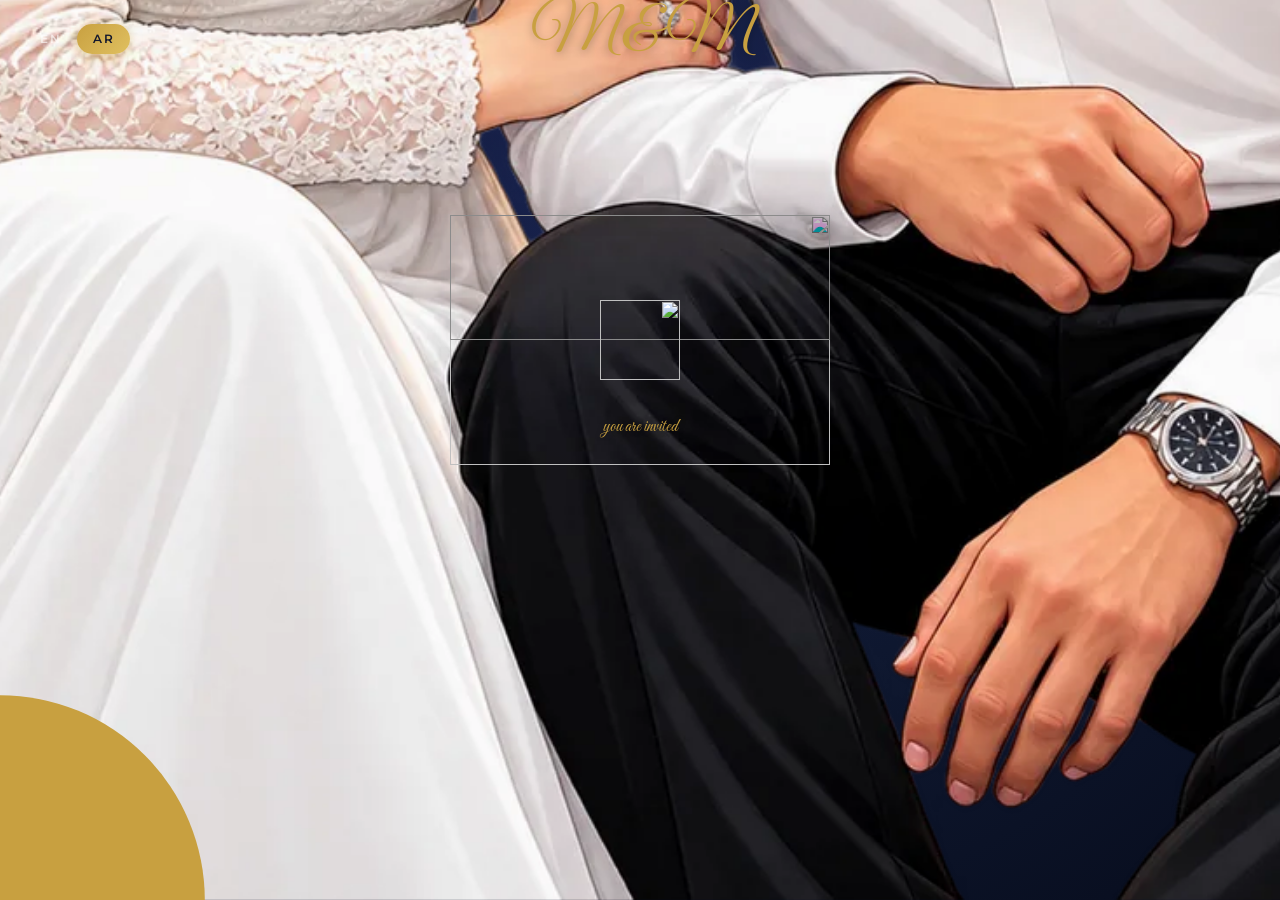
==== commit 94cede86: "style: unify the site on a single navy-and-gold palette The stylesheet carried two designs at once: " ====
--- a/invitation.html
+++ b/invitation.html
@@ -9,12 +9,12 @@
 <link rel="preload" as="image" href="assets/back.webp" type="image/webp" fetchpriority="high">
 <link href="https://fonts.googleapis.com/css2?family=Montserrat:wght@400;500;600&family=Amiri:wght@400;700&family=Great+Vibes&family=Aref+Ruqaa:wght@400;700&display=swap" rel="stylesheet">
 <link href="https://fonts.googleapis.com/css2?family=Material+Symbols+Outlined:wght,FILL@100..700,0..1&display=block" rel="stylesheet">
-<link rel="stylesheet" href="styles.css">
+<link rel="stylesheet" href="styles.css?v=2">
 </head>
-<body class="bg-background text-on-surface min-h-screen font-body-md overflow-x-hidden relative">
+<body class="min-h-screen overflow-x-hidden relative">
 
 <!-- ═══════════════ BACKGROUND AUDIO ═══════════════ -->
-<audio id="bg-audio" loop preload="auto" autoplay>
+<audio id="bg-audio" loop preload="none">
   <source src="assets/au.mpeg" type="audio/mpeg">
 </audio>
 
@@ -103,7 +103,7 @@
 
       <!-- Blessing -->
       <div class="reveal text-center" data-delay="150">
-        <p class="text-sm italic" style="font-family:'Amiri',serif;color:rgba(255,255,255,0.65);" data-ar="بارك الله لهما وبارك عليهما وجمع بينهما في خير" data-en="May Allah bless them and unite them in goodness">بارك الله لهما وبارك عليهما وجمع بينهما في خير</p>
+        <p class="text-sm italic" style="font-family:'Amiri',serif;color:rgba(255,255,255,0.6);" data-ar="بارك الله لهما وبارك عليهما وجمع بينهما في خير" data-en="May Allah bless them and unite them in goodness">بارك الله لهما وبارك عليهما وجمع بينهما في خير</p>
       </div>
 
       <!-- Divider -->
@@ -111,7 +111,7 @@
 
       <!-- Invitation text -->
       <div class="reveal text-center" data-delay="250">
-        <p class="text-lg sm:text-xl leading-relaxed" style="font-family:'Amiri',serif;color:rgba(255,255,255,0.9);" data-ar="يسرنا دعوتكم لمشاركتنا فرحة زفافنا" data-en="We are delighted to invite you to celebrate our wedding">يسرنا دعوتكم لمشاركتنا فرحة زفافنا</p>
+        <p class="text-lg sm:text-xl leading-relaxed" style="font-family:'Amiri',serif;color:rgba(255,255,255,0.92);" data-ar="يسرنا دعوتكم لمشاركتنا فرحة زفافنا" data-en="We are delighted to invite you to celebrate our wedding">يسرنا دعوتكم لمشاركتنا فرحة زفافنا</p>
       </div>
 
       <!-- Highlight pill -->
@@ -121,56 +121,56 @@
 
       <!-- Countdown -->
       <div class="reveal text-center" data-delay="350">
-        <p class="text-[10px] tracking-widest uppercase mb-4" style="color:rgba(255,255,255,0.45);font-family:'Montserrat',sans-serif;" data-ar="لم يتبقَّ على فرحتنا" data-en="Until our celebration">لم يتبقَّ على فرحتنا</p>
+        <p class="text-[10px] tracking-widest uppercase mb-4" style="color:rgba(255,255,255,0.48);font-family:'Montserrat',sans-serif;" data-ar="لم يتبقَّ على فرحتنا" data-en="Until our celebration">لم يتبقَّ على فرحتنا</p>
         <div class="flex items-center justify-center gap-3">
-          <div class="countdown-box flex flex-col items-center rounded-xl px-3 py-3 min-w-[60px]" style="background:rgba(255,255,255,0.06);border:1px solid rgba(255,255,255,0.1);">
+          <div class="countdown-box flex flex-col items-center rounded-xl px-3 py-3 min-w-[60px]" style="background:rgba(8,12,28,0.5);border:1px solid rgba(255,255,255,0.1);">
             <span id="cd-days" class="text-2xl font-semibold" style="font-family:'Montserrat',sans-serif;color:#C8A040;">00</span>
-            <span class="text-[9px] mt-1 uppercase tracking-wider" style="color:rgba(255,255,255,0.4);font-family:'Montserrat',sans-serif;" data-ar="يوم" data-en="Days">يوم</span>
+            <span class="text-[9px] mt-1 uppercase tracking-wider" style="color:rgba(255,255,255,0.48);font-family:'Montserrat',sans-serif;" data-ar="يوم" data-en="Days">يوم</span>
           </div>
           <span class="text-lg" style="color:rgba(200,160,64,0.4);">:</span>
-          <div class="countdown-box flex flex-col items-center rounded-xl px-3 py-3 min-w-[60px]" style="background:rgba(255,255,255,0.06);border:1px solid rgba(255,255,255,0.1);">
+          <div class="countdown-box flex flex-col items-center rounded-xl px-3 py-3 min-w-[60px]" style="background:rgba(8,12,28,0.5);border:1px solid rgba(255,255,255,0.1);">
             <span id="cd-hours" class="text-2xl font-semibold" style="font-family:'Montserrat',sans-serif;color:#C8A040;">00</span>
-            <span class="text-[9px] mt-1 uppercase tracking-wider" style="color:rgba(255,255,255,0.4);font-family:'Montserrat',sans-serif;" data-ar="ساعة" data-en="Hours">ساعة</span>
+            <span class="text-[9px] mt-1 uppercase tracking-wider" style="color:rgba(255,255,255,0.48);font-family:'Montserrat',sans-serif;" data-ar="ساعة" data-en="Hours">ساعة</span>
           </div>
           <span class="text-lg" style="color:rgba(200,160,64,0.4);">:</span>
-          <div class="countdown-box flex flex-col items-center rounded-xl px-3 py-3 min-w-[60px]" style="background:rgba(255,255,255,0.06);border:1px solid rgba(255,255,255,0.1);">
+          <div class="countdown-box flex flex-col items-center rounded-xl px-3 py-3 min-w-[60px]" style="background:rgba(8,12,28,0.5);border:1px solid rgba(255,255,255,0.1);">
             <span id="cd-mins" class="text-2xl font-semibold" style="font-family:'Montserrat',sans-serif;color:#C8A040;">00</span>
-            <span class="text-[9px] mt-1 uppercase tracking-wider" style="color:rgba(255,255,255,0.4);font-family:'Montserrat',sans-serif;" data-ar="دقيقة" data-en="Mins">دقيقة</span>
+            <span class="text-[9px] mt-1 uppercase tracking-wider" style="color:rgba(255,255,255,0.48);font-family:'Montserrat',sans-serif;" data-ar="دقيقة" data-en="Mins">دقيقة</span>
           </div>
           <span class="text-lg" style="color:rgba(200,160,64,0.4);">:</span>
-          <div class="countdown-box flex flex-col items-center rounded-xl px-3 py-3 min-w-[60px]" style="background:rgba(255,255,255,0.06);border:1px solid rgba(255,255,255,0.1);">
+          <div class="countdown-box flex flex-col items-center rounded-xl px-3 py-3 min-w-[60px]" style="background:rgba(8,12,28,0.5);border:1px solid rgba(255,255,255,0.1);">
             <span id="cd-secs" class="text-2xl font-semibold" style="font-family:'Montserrat',sans-serif;color:#C8A040;">00</span>
-            <span class="text-[9px] mt-1 uppercase tracking-wider" style="color:rgba(255,255,255,0.4);font-family:'Montserrat',sans-serif;" data-ar="ثانية" data-en="Secs">ثانية</span>
+            <span class="text-[9px] mt-1 uppercase tracking-wider" style="color:rgba(255,255,255,0.48);font-family:'Montserrat',sans-serif;" data-ar="ثانية" data-en="Secs">ثانية</span>
           </div>
         </div>
       </div>
 
       <!-- Event details card -->
-      <div id="details-card" class="reveal w-full rounded-2xl p-5" data-delay="400" style="background:rgba(255,255,255,0.07);border:1px solid rgba(255,255,255,0.1);">
+      <div id="details-card" class="reveal w-full rounded-2xl p-5" data-delay="400" style="background:rgba(8,12,28,0.5);border:1px solid rgba(255,255,255,0.1);">
 
         <!-- Date -->
         <div class="flex items-center gap-3 mb-4 reveal-left" data-delay="450">
           <span class="material-symbols-outlined text-xl" style="color:#C8A040;">calendar_today</span>
-          <p class="text-sm" style="font-family:'Amiri',serif;color:rgba(255,255,255,0.85);" data-ar="الأحد، ٦ سبتمبر ٢٠٢٦" data-en="Sunday, September 6, 2026">الأحد، ٦ سبتمبر ٢٠٢٦</p>
+          <p class="text-sm" style="font-family:'Amiri',serif;color:rgba(255,255,255,0.78);" data-ar="الأحد، ٦ سبتمبر ٢٠٢٦" data-en="Sunday, September 6, 2026">الأحد، ٦ سبتمبر ٢٠٢٦</p>
         </div>
 
         <!-- Time -->
         <div class="flex items-center gap-3 mb-4 reveal-right" data-delay="500">
           <span class="material-symbols-outlined text-xl" style="color:#C8A040;">schedule</span>
-          <p class="text-sm" style="font-family:'Amiri',serif;color:rgba(255,255,255,0.85);" data-ar="الساعة ٨:٣٠ مساءً" data-en="8:30 PM">الساعة ٨:٣٠ مساءً</p>
+          <p class="text-sm" style="font-family:'Amiri',serif;color:rgba(255,255,255,0.78);" data-ar="الساعة ٨:٣٠ مساءً" data-en="8:30 PM">الساعة ٨:٣٠ مساءً</p>
         </div>
 
         <!-- Location -->
         <div class="flex items-center gap-3 reveal-left" data-delay="550">
           <span class="material-symbols-outlined text-xl" style="color:#C8A040;">location_on</span>
-          <p class="text-sm" style="font-family:'Amiri',serif;color:rgba(255,255,255,0.85);" data-ar="قاعة الماسة — بنها، كفر الجزار" data-en="El Masa Hall — Benha, Kafr El-Gazzar">قاعة الماسة — بنها، كفر الجزار</p>
+          <p class="text-sm" style="font-family:'Amiri',serif;color:rgba(255,255,255,0.78);" data-ar="قاعة الماسة — بنها، كفر الجزار" data-en="El Masa Hall — Benha, Kafr El-Gazzar">قاعة الماسة — بنها، كفر الجزار</p>
         </div>
 
       </div>
 
       <!-- Map button -->
       <div class="reveal" data-delay="600">
-        <a href="https://maps.app.goo.gl/hzJ3EG9pb3VxzKir6" target="_blank" rel="noopener" class="inline-flex items-center gap-2 px-6 py-3 rounded-full text-sm font-medium transition-all hover:scale-105 pulse-button" style="background:linear-gradient(135deg,#003527,#064e3b);color:white;box-shadow:0 4px 20px rgba(0,53,39,0.3);">
+        <a href="https://maps.app.goo.gl/hzJ3EG9pb3VxzKir6" target="_blank" rel="noopener" class="inline-flex items-center gap-2 px-6 py-3 rounded-full text-sm font-medium transition-all hover:scale-105 pulse-button" style="background:linear-gradient(135deg,#c8a040,#e0c060);color:#14182d;box-shadow:0 4px 20px rgba(200,160,64,0.3);">
           <span data-ar="الحصول على الاتجاهات" data-en="Get Directions">الحصول على الاتجاهات</span>
           <span class="material-symbols-outlined text-lg">near_me</span>
         </a>
@@ -178,13 +178,13 @@
 
       <!-- Footer -->
       <div class="reveal text-center" data-delay="700">
-        <p class="text-xs" style="font-family:'Amiri',serif;color:rgba(255,255,255,0.4);" data-ar="نتشرف بحضوركم" data-en="We would be honored by your presence">نتشرف بحضوركم</p>
+        <p class="text-xs" style="font-family:'Amiri',serif;color:rgba(255,255,255,0.48);" data-ar="نتشرف بحضوركم" data-en="We would be honored by your presence">نتشرف بحضوركم</p>
       </div>
 
     </div>
   </main>
 </div>
 
-<script src="script.js"></script>
+<script src="script.js?v=2"></script>
 </body>
 </html>
--- a/styles.css
+++ b/styles.css
@@ -1,2 +1,2 @@
 /*! tailwindcss v4.3.2 | MIT License | https://tailwindcss.com */
-@layer properties{@supports (((-webkit-hyphens:none)) and (not (margin-trim:inline))) or ((-moz-orient:inline) and (not (color:rgb(from red r g b)))){*,:before,:after,::backdrop{--tw-translate-x:0;--tw-translate-y:0;--tw-translate-z:0;--tw-rotate-x:initial;--tw-rotate-y:initial;--tw-rotate-z:initial;--tw-skew-x:initial;--tw-skew-y:initial;--tw-border-style:solid;--tw-leading:initial;--tw-font-weight:initial;--tw-tracking:initial;--tw-shadow:0 0 #0000;--tw-shadow-color:initial;--tw-shadow-alpha:100%;--tw-inset-shadow:0 0 #0000;--tw-inset-shadow-color:initial;--tw-inset-shadow-alpha:100%;--tw-ring-color:initial;--tw-ring-shadow:0 0 #0000;--tw-inset-ring-color:initial;--tw-inset-ring-shadow:0 0 #0000;--tw-ring-inset:initial;--tw-ring-offset-width:0px;--tw-ring-offset-color:#fff;--tw-ring-offset-shadow:0 0 #0000;--tw-ease:initial;--tw-scale-x:1;--tw-scale-y:1;--tw-scale-z:1}}}@layer theme{:root,:host{--font-sans:ui-sans-serif, system-ui, sans-serif, "Apple Color Emoji", "Segoe UI Emoji", "Segoe UI Symbol", "Noto Color Emoji";--font-mono:ui-monospace, SFMono-Regular, Menlo, Monaco, Consolas, "Liberation Mono", "Courier New", monospace;--spacing:.25rem;--text-xs:.75rem;--text-xs--line-height:calc(1 / .75);--text-sm:.875rem;--text-sm--line-height:calc(1.25 / .875);--text-base:1rem;--text-base--line-height:calc(1.5 / 1);--text-lg:1.125rem;--text-lg--line-height:calc(1.75 / 1.125);--text-xl:1.25rem;--text-xl--line-height:calc(1.75 / 1.25);--text-2xl:1.5rem;--text-2xl--line-height:calc(2 / 1.5);--text-3xl:1.875rem;--text-3xl--line-height:calc(2.25 / 1.875);--text-4xl:2.25rem;--text-4xl--line-height:calc(2.5 / 2.25);--font-weight-medium:500;--font-weight-semibold:600;--tracking-tighter:-.05em;--tracking-wide:.025em;--tracking-wider:.05em;--tracking-widest:.1em;--leading-relaxed:1.625;--radius-xl:.75rem;--radius-2xl:1rem;--ease-out:cubic-bezier(0, 0, .2, 1);--default-transition-duration:.15s;--default-transition-timing-function:cubic-bezier(.4, 0, .2, 1);--default-font-family:var(--font-sans);--default-mono-font-family:var(--font-mono);--color-primary:#003527;--color-on-surface:#1a1c1e;--font-display-calligraphy:"Libre Caslon Text", serif;--font-body-md:"Source Serif 4", serif}}@layer base{*,:after,:before,::backdrop{box-sizing:border-box;border:0 solid;margin:0;padding:0}::file-selector-button{box-sizing:border-box;border:0 solid;margin:0;padding:0}html,:host{-webkit-text-size-adjust:100%;tab-size:4;line-height:1.5;font-family:var(--default-font-family,ui-sans-serif, system-ui, sans-serif, "Apple Color Emoji", "Segoe UI Emoji", "Segoe UI Symbol", "Noto Color Emoji");font-feature-settings:var(--default-font-feature-settings,normal);font-variation-settings:var(--default-font-variation-settings,normal);-webkit-tap-highlight-color:transparent}hr{height:0;color:inherit;border-top-width:1px}abbr:where([title]){-webkit-text-decoration:underline dotted;text-decoration:underline dotted}h1,h2,h3,h4,h5,h6{font-size:inherit;font-weight:inherit}a{color:inherit;-webkit-text-decoration:inherit;-webkit-text-decoration:inherit;-webkit-text-decoration:inherit;text-decoration:inherit}b,strong{font-weight:bolder}code,kbd,samp,pre{font-family:var(--default-mono-font-family,ui-monospace, SFMono-Regular, Menlo, Monaco, Consolas, "Liberation Mono", "Courier New", monospace);font-feature-settings:var(--default-mono-font-feature-settings,normal);font-variation-settings:var(--default-mono-font-variation-settings,normal);font-size:1em}small{font-size:80%}sub,sup{vertical-align:baseline;font-size:75%;line-height:0;position:relative}sub{bottom:-.25em}sup{top:-.5em}table{text-indent:0;border-color:inherit;border-collapse:collapse}:-moz-focusring{outline:auto}progress{vertical-align:baseline}summary{display:list-item}ol,ul,menu{list-style:none}img,svg,video,canvas,audio,iframe,embed,object{vertical-align:middle;display:block}img,video{max-width:100%;height:auto}button,input,select,optgroup,textarea{font:inherit;font-feature-settings:inherit;font-variation-settings:inherit;letter-spacing:inherit;color:inherit;opacity:1;background-color:#0000;border-radius:0}::file-selector-button{font:inherit;font-feature-settings:inherit;font-variation-settings:inherit;letter-spacing:inherit;color:inherit;opacity:1;background-color:#0000;border-radius:0}:where(select:is([multiple],[size])) optgroup{font-weight:bolder}:where(select:is([multiple],[size])) optgroup option{padding-inline-start:20px}::file-selector-button{margin-inline-end:4px}::placeholder{opacity:1}@supports (not ((-webkit-appearance:-apple-pay-button))) or (contain-intrinsic-size:1px){::placeholder{color:currentColor}@supports (color:color-mix(in lab, red, red)){::placeholder{color:color-mix(in oklab, currentcolor 50%, transparent)}}}textarea{resize:vertical}::-webkit-search-decoration{-webkit-appearance:none}::-webkit-date-and-time-value{min-height:1lh;text-align:inherit}::-webkit-datetime-edit{display:inline-flex}::-webkit-datetime-edit-fields-wrapper{padding:0}::-webkit-datetime-edit{padding-block:0}::-webkit-datetime-edit-year-field{padding-block:0}::-webkit-datetime-edit-month-field{padding-block:0}::-webkit-datetime-edit-day-field{padding-block:0}::-webkit-datetime-edit-hour-field{padding-block:0}::-webkit-datetime-edit-minute-field{padding-block:0}::-webkit-datetime-edit-second-field{padding-block:0}::-webkit-datetime-edit-millisecond-field{padding-block:0}::-webkit-datetime-edit-meridiem-field{padding-block:0}::-webkit-calendar-picker-indicator{line-height:1}:-moz-ui-invalid{box-shadow:none}button,input:where([type=button],[type=reset],[type=submit]){appearance:button}::file-selector-button{appearance:button}::-webkit-inner-spin-button{height:auto}::-webkit-outer-spin-button{height:auto}[hidden]:where(:not([hidden=until-found])){display:none!important}}@layer components;@layer utilities{.pointer-events-none{pointer-events:none}.absolute{position:absolute}.fixed{position:fixed}.relative{position:relative}.inset-0{inset:0}.inset-\[6px\]{inset:6px}.end-4{inset-inline-end:calc(var(--spacing) * 4)}.top-0{top:0}.top-0\.5{top:calc(var(--spacing) * .5)}.top-4{top:calc(var(--spacing) * 4)}.right-0{right:0}.bottom-0{bottom:0}.bottom-6{bottom:calc(var(--spacing) * 6)}.left-0{left:0}.left-1\/2{left:50%}.z-10{z-index:10}.z-15{z-index:15}.z-20{z-index:20}.z-30{z-index:30}.z-40{z-index:40}.z-50{z-index:50}.z-\[300\]{z-index:300}.my-1{margin-block:var(--spacing)}.my-2{margin-block:calc(var(--spacing) * 2)}.mt-1{margin-top:var(--spacing)}.mt-3{margin-top:calc(var(--spacing) * 3)}.mb-1{margin-bottom:var(--spacing)}.mb-4{margin-bottom:calc(var(--spacing) * 4)}.flex{display:flex}.inline-block{display:inline-block}.inline-flex{display:inline-flex}.h-1\/2{height:50%}.h-20{height:calc(var(--spacing) * 20)}.h-64{height:calc(var(--spacing) * 64)}.h-\[1px\]{height:1px}.h-auto{height:auto}.h-full{height:100%}.min-h-screen{min-height:100vh}.w-16{width:calc(var(--spacing) * 16)}.w-20{width:calc(var(--spacing) * 20)}.w-64{width:calc(var(--spacing) * 64)}.w-full{width:100%}.max-w-\[520px\]{max-width:520px}.min-w-\[60px\]{min-width:60px}.-translate-x-1\/2{--tw-translate-x:calc(calc(1 / 2 * 100%) * -1);translate:var(--tw-translate-x) var(--tw-translate-y)}.translate-y-1\/2{--tw-translate-y:calc(1 / 2 * 100%);translate:var(--tw-translate-x) var(--tw-translate-y)}.transform{transform:var(--tw-rotate-x,) var(--tw-rotate-y,) var(--tw-rotate-z,) var(--tw-skew-x,) var(--tw-skew-y,)}.flex-col{flex-direction:column}.items-center{align-items:center}.items-end{align-items:flex-end}.justify-center{justify-content:center}.gap-2{gap:calc(var(--spacing) * 2)}.gap-3{gap:calc(var(--spacing) * 3)}.gap-y-12{row-gap:calc(var(--spacing) * 12)}.overflow-hidden{overflow:hidden}.overflow-x-hidden{overflow-x:hidden}.overflow-y-auto{overflow-y:auto}.scroll-smooth{scroll-behavior:smooth}.rounded-2xl{border-radius:var(--radius-2xl)}.rounded-\[20px\]{border-radius:20px}.rounded-full{border-radius:3.40282e38px}.rounded-xl{border-radius:var(--radius-xl)}.border{border-style:var(--tw-border-style);border-width:1px}.fill-current{fill:currentColor}.object-cover{object-fit:cover}.p-5{padding:calc(var(--spacing) * 5)}.px-3{padding-inline:calc(var(--spacing) * 3)}.px-5{padding-inline:calc(var(--spacing) * 5)}.px-6{padding-inline:calc(var(--spacing) * 6)}.py-2{padding-block:calc(var(--spacing) * 2)}.py-3{padding-block:calc(var(--spacing) * 3)}.py-6{padding-block:calc(var(--spacing) * 6)}.py-10{padding-block:calc(var(--spacing) * 10)}.pt-24{padding-top:calc(var(--spacing) * 24)}.pb-16{padding-bottom:calc(var(--spacing) * 16)}.text-center{text-align:center}.font-body-md{font-family:var(--font-body-md)}.font-display-calligraphy{font-family:var(--font-display-calligraphy)}.text-2xl{font-size:var(--text-2xl);line-height:var(--tw-leading,var(--text-2xl--line-height))}.text-3xl{font-size:var(--text-3xl);line-height:var(--tw-leading,var(--text-3xl--line-height))}.text-lg{font-size:var(--text-lg);line-height:var(--tw-leading,var(--text-lg--line-height))}.text-sm{font-size:var(--text-sm);line-height:var(--tw-leading,var(--text-sm--line-height))}.text-xl{font-size:var(--text-xl);line-height:var(--tw-leading,var(--text-xl--line-height))}.text-xs{font-size:var(--text-xs);line-height:var(--tw-leading,var(--text-xs--line-height))}.text-\[9px\]{font-size:9px}.text-\[10px\]{font-size:10px}.leading-relaxed{--tw-leading:var(--leading-relaxed);line-height:var(--leading-relaxed)}.font-medium{--tw-font-weight:var(--font-weight-medium);font-weight:var(--font-weight-medium)}.font-semibold{--tw-font-weight:var(--font-weight-semibold);font-weight:var(--font-weight-semibold)}.tracking-tighter{--tw-tracking:var(--tracking-tighter);letter-spacing:var(--tracking-tighter)}.tracking-wide{--tw-tracking:var(--tracking-wide);letter-spacing:var(--tracking-wide)}.tracking-wider{--tw-tracking:var(--tracking-wider);letter-spacing:var(--tracking-wider)}.tracking-widest{--tw-tracking:var(--tracking-widest);letter-spacing:var(--tracking-widest)}.text-on-surface{color:var(--color-on-surface)}.text-primary{color:var(--color-primary)}.uppercase{text-transform:uppercase}.italic{font-style:italic}.opacity-0{opacity:0}.ring{--tw-ring-shadow:var(--tw-ring-inset,) 0 0 0 calc(1px + var(--tw-ring-offset-width)) var(--tw-ring-color,currentcolor);box-shadow:var(--tw-inset-shadow), var(--tw-inset-ring-shadow), var(--tw-ring-offset-shadow), var(--tw-ring-shadow), var(--tw-shadow)}.transition{transition-property:color,background-color,border-color,outline-color,text-decoration-color,fill,stroke,--tw-gradient-from,--tw-gradient-via,--tw-gradient-to,opacity,box-shadow,transform,translate,scale,rotate,filter,-webkit-backdrop-filter,backdrop-filter,display,content-visibility,overlay,pointer-events;transition-timing-function:var(--tw-ease,var(--default-transition-timing-function));transition-duration:var(--tw-duration,var(--default-transition-duration))}.transition-all{transition-property:all;transition-timing-function:var(--tw-ease,var(--default-transition-timing-function));transition-duration:var(--tw-duration,var(--default-transition-duration))}.ease-out{--tw-ease:var(--ease-out);transition-timing-function:var(--ease-out)}.select-none{-webkit-user-select:none;user-select:none}@media (hover:hover){.hover\:scale-105:hover{--tw-scale-x:105%;--tw-scale-y:105%;--tw-scale-z:105%;scale:var(--tw-scale-x) var(--tw-scale-y)}}@media (min-width:40rem){.sm\:end-6{inset-inline-end:calc(var(--spacing) * 6)}.sm\:top-6{top:calc(var(--spacing) * 6)}.sm\:px-10{padding-inline:calc(var(--spacing) * 10)}.sm\:text-4xl{font-size:var(--text-4xl);line-height:var(--tw-leading,var(--text-4xl--line-height))}.sm\:text-base{font-size:var(--text-base);line-height:var(--tw-leading,var(--text-base--line-height))}.sm\:text-xl{font-size:var(--text-xl);line-height:var(--tw-leading,var(--text-xl--line-height))}}}:root{--parchment:#f7eed8;--parchment-mid:#efe2c4;--parchment-dark:#d8c8a0;--cream:#fdfaf4;--rose-dark:#9b3a4f;--rose-mid:#c26070;--rose-light:#e8a8b4;--rose-blush:#f5d8de;--gold:#c8a040;--gold-light:#e0c060;--mauve:#7a5060;--brown:#5a3828;--wax-red:#8b1a2a;--wax-shine:#c43050}*{box-sizing:border-box;margin:0;padding:0}html,body{width:100%;height:100%;margin:0;padding:0}body{color:var(--mauve);-webkit-font-smoothing:antialiased;background:#e7dac0;min-height:100dvh;font-family:Cairo,sans-serif;overflow-x:hidden}[data-lang=en] .arabic-text,[data-lang=ar] .english-text,html[lang=en][dir=ltr] .arabic-text,html[lang=ar][dir=rtl] .english-text{display:none}.lang-switch{z-index:300;opacity:0;top:16px;align-items:center;transition:opacity .5s;display:flex;position:fixed;inset-inline-end:16px}.lang-btn{letter-spacing:1.5px;color:#ffffff80;cursor:pointer;background:0 0;border:none;border-radius:999px;padding:6px 16px;font-family:Montserrat,sans-serif;font-size:12px;font-weight:600;transition:color .3s,background .3s,box-shadow .3s,transform .3s cubic-bezier(.16,1,.3,1)}.lang-btn.active{background:linear-gradient(135deg, var(--gold), var(--gold-light));color:#14182d;box-shadow:0 3px 12px #c8a04080}.lang-btn:not(.active):hover{color:var(--gold-light)}.lang-btn:not(.active):active{transform:scale(.94)}.scene{z-index:100;perspective:1600px;opacity:0;pointer-events:none;background:0 0;justify-content:center;align-items:center;padding:24px;transition:transform .8s ease-in;display:flex;position:fixed;inset:0}.scene.gone{pointer-events:none;transform:translateY(-100%)}.scene:before{content:"";filter:blur(2px);pointer-events:none;z-index:1;background:radial-gradient(#8b3a4a4d 0%,#8b3a4a00 72%);width:min(80vw,340px);height:50px;position:absolute;top:50%;left:50%;transform:translate(-50%,190px)}.scene:after{content:"";pointer-events:none;z-index:0;background-image:none;position:absolute;inset:0}.envelope-header{z-index:50;justify-content:center;width:100%;padding:24px 0;display:flex;position:fixed;top:2px}.envelope-header h1{color:var(--gold);text-shadow:0 2px 8px #0000004d;align-items:center;gap:8px;font-family:Great Vibes,cursive;font-size:4rem;line-height:1;display:flex}.envelope-container{cursor:pointer;perspective:1000px;z-index:30;width:380px;height:250px;margin-top:-220px;position:relative}.envelope-body{box-shadow:none;z-index:1;perspective:800px;background:0 0;border:none;border-radius:4px;position:absolute;inset:0;overflow:visible}.envelope-flap{transform-origin:top;z-index:10;width:100%;height:50%;transition:transform 1.2s cubic-bezier(.4,0,.2,1);position:absolute;top:0;left:0}.envelope-seal{pointer-events:none;z-index:20;width:80px;height:80px;position:absolute;bottom:0;left:50%;transform:translate(-50%)translateY(50%)}.envelope-shadow{pointer-events:none;z-index:15;opacity:0;background:linear-gradient(#00000080 0%,#00000026 60%,#0000 100%);width:100%;height:50%;transition:opacity .8s .3s;position:absolute;top:0;left:0}.envelope-text{text-align:center;z-index:20;pointer-events:none;-webkit-user-select:none;user-select:none;width:100%;color:var(--gold);text-shadow:0 1px 6px #0000004d;font-family:Great Vibes,cursive;font-size:1.125rem;position:absolute;bottom:24px}.couple-card{opacity:0;pointer-events:none;z-index:30;flex-direction:column;justify-content:center;align-items:center;transition:opacity .8s .6s;display:flex;position:absolute;inset:0}.couple-card .couple-name{color:var(--gold);font-family:Amiri,serif;font-size:1.5rem}.couple-card .couple-amp{color:var(--gold);margin:4px 0;font-size:1.125rem}.couple-card .couple-date{letter-spacing:3px;text-transform:uppercase;color:var(--gold);margin-top:12px;font-size:.75rem}.illustration-footer{z-index:20;justify-content:flex-end;align-items:flex-end;width:100%;display:flex;position:fixed;bottom:0;right:0;overflow:visible}.illustration-img{transform-origin:100% 100%;mix-blend-mode:multiply;width:100%;height:auto;transform:scale(.8)}.bg-accent{pointer-events:none;width:256px;height:256px;position:fixed}.bg-accent-top-right{top:0;right:0}.bg-accent-bottom-left{z-index:25;bottom:0;left:0}.atmosphere{pointer-events:none;z-index:50;position:fixed;inset:0;overflow:hidden}.invitation-card{z-index:40;-webkit-overflow-scrolling:touch;background:0 0;position:fixed;inset:0;overflow:hidden auto}.invitation-card.show{opacity:1!important;pointer-events:auto!important;transform:translateY(0)!important}.invitation-main{background:0 0;border-radius:0;width:100%;max-width:520px;margin:0 auto;padding:0;position:relative}.invitation-border{pointer-events:none;z-index:10;border:1px solid #c8a0401f;border-radius:24px;width:min(100% - 24px,508px);position:fixed;top:12px;bottom:12px;left:50%;transform:translate(-50%)}.invitation-content{z-index:20;width:100%;padding-top:env(safe-area-inset-top,32px);padding-bottom:env(safe-area-inset-bottom,40px);flex-direction:column;align-items:center;gap:28px;padding-left:24px;padding-right:24px;display:flex;position:relative}@media (min-height:700px){.invitation-content{gap:30px;padding-top:50px}}@media (min-height:800px){.invitation-content{gap:32px;padding-top:60px}}.bismillah{text-align:center;color:var(--gold);letter-spacing:.5px;font-family:Aref Ruqaa,serif;font-size:1rem;line-height:1.8}.divider-gold{background:linear-gradient(90deg, transparent, var(--gold), transparent);width:100px;height:1px}.divider-sm{width:70px}.couple-name-lg{color:var(--gold);text-shadow:0 2px 12px #c8a0404d;margin-bottom:4px;font-family:Great Vibes,cursive;font-size:2.25rem}.couple-amp-lg{color:var(--gold);opacity:.8;margin:4px 0;font-size:1.5rem}.blessing{text-align:center;color:#fff9;max-width:320px;font-family:Amiri,serif;font-size:.95rem;font-style:italic;line-height:1.8}.invitation-text{text-align:center;color:#ffffffe6;font-family:Amiri,serif;font-size:1.2rem;line-height:1.9}.highlight-pill{letter-spacing:.5px;color:var(--gold);background:#c8a0401f;border:1px solid #c8a04033;border-radius:999px;padding:10px 28px;font-family:Amiri,serif;font-size:.85rem;display:inline-block}.countdown-label{letter-spacing:3px;text-transform:uppercase;color:#fff6;margin-bottom:14px;font-family:Montserrat,sans-serif;font-size:10px}.countdown-grid{justify-content:center;align-items:center;gap:10px;display:flex}.countdown-box{background:#ffffff0d;border:1px solid #ffffff14;border-radius:14px;flex-direction:column;align-items:center;min-width:65px;padding:14px 10px;transition:transform .3s cubic-bezier(.16,1,.3,1);display:flex}.countdown-box:hover{transform:translateY(-3px)scale(1.04)}.countdown-value{color:var(--gold);font-family:Montserrat,sans-serif;font-size:1.6rem;font-weight:600}.countdown-unit{text-transform:uppercase;letter-spacing:1px;color:#ffffff59;margin-top:6px;font-family:Montserrat,sans-serif;font-size:9px}.countdown-separator{color:#c8a04059;font-size:1.25rem}.details-card{background:#ffffff0d;border:1px solid #ffffff14;border-radius:20px;width:100%;padding:24px}.detail-row{align-items:flex-start;gap:14px;margin-bottom:12px;padding:4px 0;display:flex}.detail-row:last-child{margin-bottom:0}.detail-icon{color:var(--gold);flex-shrink:0;margin-top:2px;font-size:1.3rem}.detail-text{color:#fffc;font-family:Amiri,serif;font-size:.9rem;line-height:1.7}.map-btn{color:#fff;background:linear-gradient(135deg,#003527,#064e3b);border-radius:999px;align-items:center;gap:10px;padding:14px 32px;font-size:.9rem;font-weight:500;text-decoration:none;transition:all .3s;animation:2.5s ease-in-out infinite pulseBtn;display:inline-flex;box-shadow:0 4px 24px #00352759}.map-btn:hover{transform:scale(1.05);box-shadow:0 6px 30px #00352773}.footer-text{color:#ffffff59;letter-spacing:.5px;font-family:Amiri,serif;font-size:.8rem}.reveal{opacity:0;transition:opacity .8s,transform .8s cubic-bezier(.16,1,.3,1);transform:translateY(30px)}.reveal.in{opacity:1;transform:translateY(0)}.reveal-left{opacity:0;transition:opacity .8s,transform .8s cubic-bezier(.16,1,.3,1);transform:translate(-40px)}.reveal-left.in{opacity:1;transform:translate(0)}.reveal-right{opacity:0;transition:opacity .8s,transform .8s cubic-bezier(.16,1,.3,1);transform:translate(40px)}.reveal-right.in{opacity:1;transform:translate(0)}@keyframes envelopeEntrance{0%{opacity:0;transform:scale(.6)translateY(60px)}60%{opacity:1;transform:scale(1.04)translateY(-8px)}to{opacity:1;transform:scale(1)translateY(0)}}@keyframes logoFadeIn{0%{opacity:0;transform:scale(.5)}to{opacity:1;transform:scale(1)}}@keyframes headerFloat{0%,to{transform:translateY(0)}50%{transform:translateY(-4px)}}@keyframes pulseBtn{0%,to{box-shadow:0 4px 20px #0035274d}50%{box-shadow:0 4px 30px #00352780,0 0 0 6px #064e3b26}}@keyframes textRevealRtl{0%{clip-path:inset(0 0 0 100%)}to{clip-path:inset(0 0 0 0%)}}.envelope-entrance{animation:1s cubic-bezier(.16,1,.3,1) forwards envelopeEntrance}.logo-entrance{animation:.8s ease-out .2s both logoFadeIn}.header-float{animation:3s ease-in-out 1s infinite headerFloat}.text-reveal{animation:.8s ease-out forwards textRevealRtl}.card-hidden{opacity:0;pointer-events:none;transition:opacity 1.2s,transform 1.2s cubic-bezier(.4,0,.2,1);transform:translateY(100vh)}.petal,.floating-petal{pointer-events:none;z-index:5;opacity:0;position:fixed;top:-20px}@media (prefers-reduced-motion:reduce){*{transition:none!important;animation:none!important}}body{background:radial-gradient(circle at 50% 20%,#1a2452 0%,#0f1830 55%,#070c1c 100%) fixed!important}.scene{background:0 0!important}.scene:after{background-image:none!important}.scene-illustration{mix-blend-mode:multiply}#invitation-card{background-blend-mode:multiply, normal!important;background-color:#0f1830!important;background-image:-webkit-image-set(url(assets/back.webp) 1x type("image/webp"),url(assets/back.png) 1x type("image/png")),-webkit-radial-gradient(circle at 50% 20%,#1a2452 0%,#0f1830 55%,#070c1c 100%)!important;background-image:image-set("assets/back.webp" 1x type("image/webp"),"assets/back.png" 1x type("image/png")),radial-gradient(circle at 50% 20%,#1a2452 0%,#0f1830 55%,#070c1c 100%)!important;background-position:bottom,50%!important;background-repeat:no-repeat,no-repeat!important;background-size:135% 85%,cover!important;background-attachment:fixed,fixed!important}#invitation-card main,.invitation-main{-webkit-backdrop-filter:none!important;box-shadow:none!important;background:0 0!important;border-left:none!important;border-right:none!important}#details-card{background:#080c1c80!important;border:1px solid #c8a0402e!important;box-shadow:0 8px 32px #0000004d,inset 0 1px #ffffff0d!important}#details-card>div{z-index:1;position:relative}html,body,#invitation-card{scrollbar-width:none;-ms-overflow-style:none}html::-webkit-scrollbar{width:0!important;height:0!important;display:none!important}body::-webkit-scrollbar{width:0!important;height:0!important;display:none!important}#invitation-card::-webkit-scrollbar{width:0!important;height:0!important;display:none!important}::-webkit-scrollbar{width:0!important;height:0!important;display:none!important}#lang-switch{-webkit-backdrop-filter:blur(14px);background:#1014268c!important;border:1px solid #c8a04073!important;border-radius:999px!important;gap:3px!important;padding:4px!important;box-shadow:0 6px 22px #0006,inset 0 1px #ffffff1f!important}.material-symbols-outlined{letter-spacing:normal;text-transform:none;white-space:nowrap;word-wrap:normal;-webkit-font-feature-settings:"liga";font-feature-settings:"liga";-webkit-font-smoothing:antialiased;direction:ltr;font-family:Material Symbols Outlined;font-size:24px;font-style:normal;font-weight:400;line-height:1;display:inline-block}@property --tw-translate-x{syntax:"*";inherits:false;initial-value:0}@property --tw-translate-y{syntax:"*";inherits:false;initial-value:0}@property --tw-translate-z{syntax:"*";inherits:false;initial-value:0}@property --tw-rotate-x{syntax:"*";inherits:false}@property --tw-rotate-y{syntax:"*";inherits:false}@property --tw-rotate-z{syntax:"*";inherits:false}@property --tw-skew-x{syntax:"*";inherits:false}@property --tw-skew-y{syntax:"*";inherits:false}@property --tw-border-style{syntax:"*";inherits:false;initial-value:solid}@property --tw-leading{syntax:"*";inherits:false}@property --tw-font-weight{syntax:"*";inherits:false}@property --tw-tracking{syntax:"*";inherits:false}@property --tw-shadow{syntax:"*";inherits:false;initial-value:0 0 #0000}@property --tw-shadow-color{syntax:"*";inherits:false}@property --tw-shadow-alpha{syntax:"<percentage>";inherits:false;initial-value:100%}@property --tw-inset-shadow{syntax:"*";inherits:false;initial-value:0 0 #0000}@property --tw-inset-shadow-color{syntax:"*";inherits:false}@property --tw-inset-shadow-alpha{syntax:"<percentage>";inherits:false;initial-value:100%}@property --tw-ring-color{syntax:"*";inherits:false}@property --tw-ring-shadow{syntax:"*";inherits:false;initial-value:0 0 #0000}@property --tw-inset-ring-color{syntax:"*";inherits:false}@property --tw-inset-ring-shadow{syntax:"*";inherits:false;initial-value:0 0 #0000}@property --tw-ring-inset{syntax:"*";inherits:false}@property --tw-ring-offset-width{syntax:"<length>";inherits:false;initial-value:0}@property --tw-ring-offset-color{syntax:"*";inherits:false;initial-value:#fff}@property --tw-ring-offset-shadow{syntax:"*";inherits:false;initial-value:0 0 #0000}@property --tw-ease{syntax:"*";inherits:false}@property --tw-scale-x{syntax:"*";inherits:false;initial-value:1}@property --tw-scale-y{syntax:"*";inherits:false;initial-value:1}@property --tw-scale-z{syntax:"*";inherits:false;initial-value:1}+@layer properties{@supports (((-webkit-hyphens:none)) and (not (margin-trim:inline))) or ((-moz-orient:inline) and (not (color:rgb(from red r g b)))){*,:before,:after,::backdrop{--tw-translate-x:0;--tw-translate-y:0;--tw-translate-z:0;--tw-rotate-x:initial;--tw-rotate-y:initial;--tw-rotate-z:initial;--tw-skew-x:initial;--tw-skew-y:initial;--tw-border-style:solid;--tw-leading:initial;--tw-font-weight:initial;--tw-tracking:initial;--tw-shadow:0 0 #0000;--tw-shadow-color:initial;--tw-shadow-alpha:100%;--tw-inset-shadow:0 0 #0000;--tw-inset-shadow-color:initial;--tw-inset-shadow-alpha:100%;--tw-ring-color:initial;--tw-ring-shadow:0 0 #0000;--tw-inset-ring-color:initial;--tw-inset-ring-shadow:0 0 #0000;--tw-ring-inset:initial;--tw-ring-offset-width:0px;--tw-ring-offset-color:#fff;--tw-ring-offset-shadow:0 0 #0000;--tw-ease:initial;--tw-scale-x:1;--tw-scale-y:1;--tw-scale-z:1}}}@layer theme{:root,:host{--font-sans:ui-sans-serif, system-ui, sans-serif, "Apple Color Emoji", "Segoe UI Emoji", "Segoe UI Symbol", "Noto Color Emoji";--font-mono:ui-monospace, SFMono-Regular, Menlo, Monaco, Consolas, "Liberation Mono", "Courier New", monospace;--spacing:.25rem;--text-xs:.75rem;--text-xs--line-height:calc(1 / .75);--text-sm:.875rem;--text-sm--line-height:calc(1.25 / .875);--text-base:1rem;--text-base--line-height:calc(1.5 / 1);--text-lg:1.125rem;--text-lg--line-height:calc(1.75 / 1.125);--text-xl:1.25rem;--text-xl--line-height:calc(1.75 / 1.25);--text-2xl:1.5rem;--text-2xl--line-height:calc(2 / 1.5);--text-3xl:1.875rem;--text-3xl--line-height:calc(2.25 / 1.875);--text-4xl:2.25rem;--text-4xl--line-height:calc(2.5 / 2.25);--font-weight-medium:500;--font-weight-semibold:600;--tracking-tighter:-.05em;--tracking-wide:.025em;--tracking-wider:.05em;--tracking-widest:.1em;--leading-relaxed:1.625;--radius-xl:.75rem;--radius-2xl:1rem;--ease-out:cubic-bezier(0, 0, .2, 1);--default-transition-duration:.15s;--default-transition-timing-function:cubic-bezier(.4, 0, .2, 1);--default-font-family:var(--font-sans);--default-mono-font-family:var(--font-mono);--color-primary:#c8a040}}@layer base{*,:after,:before,::backdrop{box-sizing:border-box;border:0 solid;margin:0;padding:0}::file-selector-button{box-sizing:border-box;border:0 solid;margin:0;padding:0}html,:host{-webkit-text-size-adjust:100%;tab-size:4;line-height:1.5;font-family:var(--default-font-family,ui-sans-serif, system-ui, sans-serif, "Apple Color Emoji", "Segoe UI Emoji", "Segoe UI Symbol", "Noto Color Emoji");font-feature-settings:var(--default-font-feature-settings,normal);font-variation-settings:var(--default-font-variation-settings,normal);-webkit-tap-highlight-color:transparent}hr{height:0;color:inherit;border-top-width:1px}abbr:where([title]){-webkit-text-decoration:underline dotted;text-decoration:underline dotted}h1,h2,h3,h4,h5,h6{font-size:inherit;font-weight:inherit}a{color:inherit;-webkit-text-decoration:inherit;-webkit-text-decoration:inherit;-webkit-text-decoration:inherit;text-decoration:inherit}b,strong{font-weight:bolder}code,kbd,samp,pre{font-family:var(--default-mono-font-family,ui-monospace, SFMono-Regular, Menlo, Monaco, Consolas, "Liberation Mono", "Courier New", monospace);font-feature-settings:var(--default-mono-font-feature-settings,normal);font-variation-settings:var(--default-mono-font-variation-settings,normal);font-size:1em}small{font-size:80%}sub,sup{vertical-align:baseline;font-size:75%;line-height:0;position:relative}sub{bottom:-.25em}sup{top:-.5em}table{text-indent:0;border-color:inherit;border-collapse:collapse}:-moz-focusring{outline:auto}progress{vertical-align:baseline}summary{display:list-item}ol,ul,menu{list-style:none}img,svg,video,canvas,audio,iframe,embed,object{vertical-align:middle;display:block}img,video{max-width:100%;height:auto}button,input,select,optgroup,textarea{font:inherit;font-feature-settings:inherit;font-variation-settings:inherit;letter-spacing:inherit;color:inherit;opacity:1;background-color:#0000;border-radius:0}::file-selector-button{font:inherit;font-feature-settings:inherit;font-variation-settings:inherit;letter-spacing:inherit;color:inherit;opacity:1;background-color:#0000;border-radius:0}:where(select:is([multiple],[size])) optgroup{font-weight:bolder}:where(select:is([multiple],[size])) optgroup option{padding-inline-start:20px}::file-selector-button{margin-inline-end:4px}::placeholder{opacity:1}@supports (not ((-webkit-appearance:-apple-pay-button))) or (contain-intrinsic-size:1px){::placeholder{color:currentColor}@supports (color:color-mix(in lab, red, red)){::placeholder{color:color-mix(in oklab, currentcolor 50%, transparent)}}}textarea{resize:vertical}::-webkit-search-decoration{-webkit-appearance:none}::-webkit-date-and-time-value{min-height:1lh;text-align:inherit}::-webkit-datetime-edit{display:inline-flex}::-webkit-datetime-edit-fields-wrapper{padding:0}::-webkit-datetime-edit{padding-block:0}::-webkit-datetime-edit-year-field{padding-block:0}::-webkit-datetime-edit-month-field{padding-block:0}::-webkit-datetime-edit-day-field{padding-block:0}::-webkit-datetime-edit-hour-field{padding-block:0}::-webkit-datetime-edit-minute-field{padding-block:0}::-webkit-datetime-edit-second-field{padding-block:0}::-webkit-datetime-edit-millisecond-field{padding-block:0}::-webkit-datetime-edit-meridiem-field{padding-block:0}::-webkit-calendar-picker-indicator{line-height:1}:-moz-ui-invalid{box-shadow:none}button,input:where([type=button],[type=reset],[type=submit]){appearance:button}::file-selector-button{appearance:button}::-webkit-inner-spin-button{height:auto}::-webkit-outer-spin-button{height:auto}[hidden]:where(:not([hidden=until-found])){display:none!important}}@layer components;@layer utilities{.pointer-events-none{pointer-events:none}.absolute{position:absolute}.fixed{position:fixed}.relative{position:relative}.inset-0{inset:0}.inset-\[6px\]{inset:6px}.end-4{inset-inline-end:calc(var(--spacing) * 4)}.top-0{top:0}.top-0\.5{top:calc(var(--spacing) * .5)}.top-4{top:calc(var(--spacing) * 4)}.right-0{right:0}.bottom-0{bottom:0}.bottom-6{bottom:calc(var(--spacing) * 6)}.left-0{left:0}.left-1\/2{left:50%}.z-10{z-index:10}.z-15{z-index:15}.z-20{z-index:20}.z-30{z-index:30}.z-40{z-index:40}.z-50{z-index:50}.z-\[300\]{z-index:300}.my-1{margin-block:var(--spacing)}.my-2{margin-block:calc(var(--spacing) * 2)}.mt-1{margin-top:var(--spacing)}.mt-3{margin-top:calc(var(--spacing) * 3)}.mb-1{margin-bottom:var(--spacing)}.mb-4{margin-bottom:calc(var(--spacing) * 4)}.flex{display:flex}.inline-block{display:inline-block}.inline-flex{display:inline-flex}.h-1\/2{height:50%}.h-20{height:calc(var(--spacing) * 20)}.h-64{height:calc(var(--spacing) * 64)}.h-\[1px\]{height:1px}.h-auto{height:auto}.h-full{height:100%}.min-h-screen{min-height:100vh}.w-16{width:calc(var(--spacing) * 16)}.w-20{width:calc(var(--spacing) * 20)}.w-64{width:calc(var(--spacing) * 64)}.w-full{width:100%}.max-w-\[520px\]{max-width:520px}.min-w-\[60px\]{min-width:60px}.-translate-x-1\/2{--tw-translate-x:calc(calc(1 / 2 * 100%) * -1);translate:var(--tw-translate-x) var(--tw-translate-y)}.translate-y-1\/2{--tw-translate-y:calc(1 / 2 * 100%);translate:var(--tw-translate-x) var(--tw-translate-y)}.transform{transform:var(--tw-rotate-x,) var(--tw-rotate-y,) var(--tw-rotate-z,) var(--tw-skew-x,) var(--tw-skew-y,)}.flex-col{flex-direction:column}.items-center{align-items:center}.items-end{align-items:flex-end}.justify-center{justify-content:center}.gap-2{gap:calc(var(--spacing) * 2)}.gap-3{gap:calc(var(--spacing) * 3)}.gap-y-12{row-gap:calc(var(--spacing) * 12)}.overflow-hidden{overflow:hidden}.overflow-x-hidden{overflow-x:hidden}.overflow-y-auto{overflow-y:auto}.scroll-smooth{scroll-behavior:smooth}.rounded-2xl{border-radius:var(--radius-2xl)}.rounded-\[20px\]{border-radius:20px}.rounded-full{border-radius:3.40282e38px}.rounded-xl{border-radius:var(--radius-xl)}.border{border-style:var(--tw-border-style);border-width:1px}.fill-current{fill:currentColor}.object-cover{object-fit:cover}.p-5{padding:calc(var(--spacing) * 5)}.px-3{padding-inline:calc(var(--spacing) * 3)}.px-5{padding-inline:calc(var(--spacing) * 5)}.px-6{padding-inline:calc(var(--spacing) * 6)}.py-2{padding-block:calc(var(--spacing) * 2)}.py-3{padding-block:calc(var(--spacing) * 3)}.py-6{padding-block:calc(var(--spacing) * 6)}.py-10{padding-block:calc(var(--spacing) * 10)}.pt-24{padding-top:calc(var(--spacing) * 24)}.pb-16{padding-bottom:calc(var(--spacing) * 16)}.text-center{text-align:center}.text-2xl{font-size:var(--text-2xl);line-height:var(--tw-leading,var(--text-2xl--line-height))}.text-3xl{font-size:var(--text-3xl);line-height:var(--tw-leading,var(--text-3xl--line-height))}.text-lg{font-size:var(--text-lg);line-height:var(--tw-leading,var(--text-lg--line-height))}.text-sm{font-size:var(--text-sm);line-height:var(--tw-leading,var(--text-sm--line-height))}.text-xl{font-size:var(--text-xl);line-height:var(--tw-leading,var(--text-xl--line-height))}.text-xs{font-size:var(--text-xs);line-height:var(--tw-leading,var(--text-xs--line-height))}.text-\[9px\]{font-size:9px}.text-\[10px\]{font-size:10px}.leading-relaxed{--tw-leading:var(--leading-relaxed);line-height:var(--leading-relaxed)}.font-medium{--tw-font-weight:var(--font-weight-medium);font-weight:var(--font-weight-medium)}.font-semibold{--tw-font-weight:var(--font-weight-semibold);font-weight:var(--font-weight-semibold)}.tracking-tighter{--tw-tracking:var(--tracking-tighter);letter-spacing:var(--tracking-tighter)}.tracking-wide{--tw-tracking:var(--tracking-wide);letter-spacing:var(--tracking-wide)}.tracking-wider{--tw-tracking:var(--tracking-wider);letter-spacing:var(--tracking-wider)}.tracking-widest{--tw-tracking:var(--tracking-widest);letter-spacing:var(--tracking-widest)}.text-primary{color:var(--color-primary)}.uppercase{text-transform:uppercase}.italic{font-style:italic}.opacity-0{opacity:0}.ring{--tw-ring-shadow:var(--tw-ring-inset,) 0 0 0 calc(1px + var(--tw-ring-offset-width)) var(--tw-ring-color,currentcolor);box-shadow:var(--tw-inset-shadow), var(--tw-inset-ring-shadow), var(--tw-ring-offset-shadow), var(--tw-ring-shadow), var(--tw-shadow)}.transition{transition-property:color,background-color,border-color,outline-color,text-decoration-color,fill,stroke,--tw-gradient-from,--tw-gradient-via,--tw-gradient-to,opacity,box-shadow,transform,translate,scale,rotate,filter,-webkit-backdrop-filter,backdrop-filter,display,content-visibility,overlay,pointer-events;transition-timing-function:var(--tw-ease,var(--default-transition-timing-function));transition-duration:var(--tw-duration,var(--default-transition-duration))}.transition-all{transition-property:all;transition-timing-function:var(--tw-ease,var(--default-transition-timing-function));transition-duration:var(--tw-duration,var(--default-transition-duration))}.ease-out{--tw-ease:var(--ease-out);transition-timing-function:var(--ease-out)}.select-none{-webkit-user-select:none;user-select:none}@media (hover:hover){.hover\:scale-105:hover{--tw-scale-x:105%;--tw-scale-y:105%;--tw-scale-z:105%;scale:var(--tw-scale-x) var(--tw-scale-y)}}@media (min-width:40rem){.sm\:end-6{inset-inline-end:calc(var(--spacing) * 6)}.sm\:top-6{top:calc(var(--spacing) * 6)}.sm\:px-10{padding-inline:calc(var(--spacing) * 10)}.sm\:text-4xl{font-size:var(--text-4xl);line-height:var(--tw-leading,var(--text-4xl--line-height))}.sm\:text-base{font-size:var(--text-base);line-height:var(--tw-leading,var(--text-base--line-height))}.sm\:text-xl{font-size:var(--text-xl);line-height:var(--tw-leading,var(--text-xl--line-height))}}}:root{--navy-950:#070c1c;--navy-900:#0f1830;--navy-800:#14182d;--navy-700:#1a2452;--night:radial-gradient(circle at 50% 20%, var(--navy-700) 0%, var(--navy-900) 55%, var(--navy-950) 100%);--gold:#c8a040;--gold-light:#e0c060;--gold-08:#c8a04014;--gold-12:#c8a0401f;--gold-20:#c8a04033;--gold-45:#c8a04073;--ink-strong:#ffffffeb;--ink:#ffffffc7;--ink-muted:#fff9;--ink-faint:#ffffff7a;--surface:#080c1c80;--surface-border:var(--gold-20);--surface-shadow:0 8px 32px #0000004d, inset 0 1px 0 #ffffff0d;--radius-card:20px}*{box-sizing:border-box;margin:0;padding:0}html,body{width:100%;height:100%;margin:0;padding:0}body{background:var(--night);color:var(--ink);-webkit-font-smoothing:antialiased;background-attachment:fixed;min-height:100dvh;font-family:Cairo,sans-serif;overflow-x:hidden}[data-lang=en] .arabic-text,[data-lang=ar] .english-text,html[lang=en][dir=ltr] .arabic-text,html[lang=ar][dir=rtl] .english-text{display:none}.lang-switch{z-index:300;-webkit-backdrop-filter:blur(14px);border:1px solid var(--gold-45);opacity:0;top:16px;background:#1014268c;border-radius:999px;align-items:center;gap:3px;padding:4px;transition:opacity .5s;display:flex;position:fixed;inset-inline-end:16px;box-shadow:0 6px 22px #0006,inset 0 1px #ffffff1f}.lang-btn{letter-spacing:1.5px;color:var(--ink-muted);cursor:pointer;background:0 0;border:none;border-radius:999px;padding:6px 16px;font-family:Montserrat,sans-serif;font-size:12px;font-weight:600;transition:color .3s,background .3s,box-shadow .3s,transform .3s cubic-bezier(.16,1,.3,1)}.lang-btn.active{background:linear-gradient(135deg, var(--gold), var(--gold-light));color:var(--navy-800);box-shadow:0 3px 12px #c8a04080}.lang-btn:not(.active):hover{color:var(--gold-light)}.lang-btn:not(.active):active{transform:scale(.94)}.scene{z-index:100;perspective:1600px;opacity:0;pointer-events:none;background:0 0;justify-content:center;align-items:center;padding:24px;transition:transform .8s ease-in;display:flex;position:fixed;inset:0}.scene.gone{pointer-events:none;transform:translateY(-100%)}.scene:before{content:"";filter:blur(2px);pointer-events:none;z-index:1;background:radial-gradient(#070c1c8c 0%,#070c1c00 72%);width:min(80vw,340px);height:50px;position:absolute;top:50%;left:50%;transform:translate(-50%,190px)}.scene:after{content:"";pointer-events:none;z-index:0;background-image:none;position:absolute;inset:0}.envelope-header{z-index:50;justify-content:center;width:100%;padding:24px 0;display:flex;position:fixed;top:2px}.envelope-header h1{color:var(--gold);text-shadow:0 2px 8px #0000004d;align-items:center;gap:8px;font-family:Great Vibes,cursive;font-size:4rem;line-height:1;display:flex}.envelope-container{cursor:pointer;perspective:1000px;z-index:30;width:380px;height:250px;margin-top:-220px;position:relative}.envelope-body{box-shadow:none;z-index:1;perspective:800px;background:0 0;border:none;border-radius:4px;position:absolute;inset:0;overflow:visible}.envelope-flap{transform-origin:top;z-index:10;width:100%;height:50%;transition:transform 1.2s cubic-bezier(.4,0,.2,1);position:absolute;top:0;left:0}.envelope-seal{pointer-events:none;z-index:20;width:80px;height:80px;position:absolute;bottom:0;left:50%;transform:translate(-50%)translateY(50%)}.envelope-shadow{pointer-events:none;z-index:15;opacity:0;background:linear-gradient(#00000080 0%,#00000026 60%,#0000 100%);width:100%;height:50%;transition:opacity .8s .3s;position:absolute;top:0;left:0}.envelope-text{text-align:center;z-index:20;pointer-events:none;-webkit-user-select:none;user-select:none;width:100%;color:var(--gold);text-shadow:0 1px 6px #0000004d;font-family:Great Vibes,cursive;font-size:1.125rem;position:absolute;bottom:24px}.couple-card{opacity:0;pointer-events:none;z-index:30;flex-direction:column;justify-content:center;align-items:center;transition:opacity .8s .6s;display:flex;position:absolute;inset:0}.couple-card .couple-name{color:var(--gold);font-family:Amiri,serif;font-size:1.5rem}.couple-card .couple-amp{color:var(--gold);margin:4px 0;font-size:1.125rem}.couple-card .couple-date{letter-spacing:3px;text-transform:uppercase;color:var(--gold);margin-top:12px;font-size:.75rem}.illustration-footer{z-index:20;justify-content:flex-end;align-items:flex-end;width:100%;display:flex;position:fixed;bottom:0;right:0;overflow:visible}.illustration-img{transform-origin:100% 100%;mix-blend-mode:multiply;width:100%;height:auto;transform:scale(.8)}.bg-accent{pointer-events:none;width:256px;height:256px;color:var(--gold);opacity:.07;position:fixed}.bg-accent-top-right{top:0;right:0}.bg-accent-bottom-left{z-index:25;bottom:0;left:0}.atmosphere{pointer-events:none;z-index:50;position:fixed;inset:0;overflow:hidden}.invitation-card{z-index:40;-webkit-overflow-scrolling:touch;scrollbar-width:none;-ms-overflow-style:none;background-color:var(--navy-900);background-image:image-set(url(assets/back.webp) type("image/webp"), url(assets/back.png) type("image/png")), var(--night);background-blend-mode:multiply, normal;background-position:bottom,50%;background-repeat:no-repeat,no-repeat;background-size:135% 85%,cover;background-attachment:fixed,fixed;position:fixed;inset:0;overflow:hidden auto}.invitation-card.show{opacity:1!important;pointer-events:auto!important;transform:translateY(0)!important}.invitation-main{background:0 0;border-radius:0;width:100%;max-width:520px;margin:0 auto;padding:0;position:relative}.invitation-border{border:1px solid var(--gold-12);pointer-events:none;z-index:10;border-radius:24px;width:min(100% - 24px,508px);position:fixed;top:12px;bottom:12px;left:50%;transform:translate(-50%)}.invitation-content{z-index:20;width:100%;padding-top:env(safe-area-inset-top,32px);padding-bottom:env(safe-area-inset-bottom,40px);flex-direction:column;align-items:center;gap:28px;padding-left:24px;padding-right:24px;display:flex;position:relative}@media (min-height:700px){.invitation-content{gap:30px;padding-top:50px}}@media (min-height:800px){.invitation-content{gap:32px;padding-top:60px}}.bismillah{text-align:center;color:var(--gold);letter-spacing:.5px;font-family:Aref Ruqaa,serif;font-size:1rem;line-height:1.8}.divider-gold{background:linear-gradient(90deg, transparent, var(--gold), transparent);width:100px;height:1px}.divider-sm{width:70px}.couple-name-lg{color:var(--gold);text-shadow:0 2px 12px #c8a0404d;margin-bottom:4px;font-family:Great Vibes,cursive;font-size:2.25rem}.couple-amp-lg{color:var(--gold);opacity:.8;margin:4px 0;font-size:1.5rem}.blessing{text-align:center;color:var(--ink-muted);max-width:320px;font-family:Amiri,serif;font-size:.95rem;font-style:italic;line-height:1.8}.invitation-text{text-align:center;color:var(--ink-strong);font-family:Amiri,serif;font-size:1.2rem;line-height:1.9}.highlight-pill{letter-spacing:.5px;background:var(--gold-12);border:1px solid var(--gold-20);color:var(--gold);border-radius:999px;padding:10px 28px;font-family:Amiri,serif;font-size:.85rem;display:inline-block}.countdown-label{letter-spacing:3px;text-transform:uppercase;color:var(--ink-faint);margin-bottom:14px;font-family:Montserrat,sans-serif;font-size:10px}.countdown-section{width:100%}.countdown-grid{justify-content:center;align-items:center;gap:6px;width:100%;display:flex}.countdown-box{background:var(--surface);border:1px solid var(--surface-border);min-width:0;max-width:78px;box-shadow:var(--surface-shadow);border-radius:14px;flex-direction:column;flex:1 1 0;align-items:center;padding:14px 6px;transition:transform .3s cubic-bezier(.16,1,.3,1);display:flex}.countdown-box:hover{transform:translateY(-3px)scale(1.04)}.countdown-value{color:var(--gold);font-family:Montserrat,sans-serif;font-size:1.6rem;font-weight:600}.countdown-unit{text-transform:uppercase;letter-spacing:1px;color:var(--ink-faint);margin-top:6px;font-family:Montserrat,sans-serif;font-size:9px}.countdown-separator{color:var(--gold-45);font-size:1.25rem}.details-card{border-radius:var(--radius-card);background:var(--surface);border:1px solid var(--surface-border);width:100%;box-shadow:var(--surface-shadow);padding:24px}.detail-row{align-items:flex-start;gap:14px;margin-bottom:12px;padding:4px 0;display:flex}.detail-row:last-child{margin-bottom:0}.detail-icon{color:var(--gold);flex-shrink:0;margin-top:2px;font-size:1.3rem}.detail-text{color:var(--ink);font-family:Amiri,serif;font-size:.9rem;line-height:1.7}.map-btn{background:linear-gradient(135deg, var(--gold), var(--gold-light));color:var(--navy-800);border-radius:999px;align-items:center;gap:10px;padding:14px 32px;font-size:.9rem;font-weight:500;text-decoration:none;transition:transform .3s,box-shadow .3s;animation:2.5s ease-in-out infinite pulseBtn;display:inline-flex;box-shadow:0 4px 24px #c8a04059}.map-btn:hover{transform:scale(1.05);box-shadow:0 6px 30px #c8a04073}.footer-text{color:var(--ink-faint);letter-spacing:.5px;font-family:Amiri,serif;font-size:.8rem}.reveal{opacity:0;transition:opacity .8s,transform .8s cubic-bezier(.16,1,.3,1);transform:translateY(30px)}.reveal.in{opacity:1;transform:translateY(0)}.reveal-left{opacity:0;transition:opacity .8s,transform .8s cubic-bezier(.16,1,.3,1);transform:translate(-40px)}.reveal-left.in{opacity:1;transform:translate(0)}.reveal-right{opacity:0;transition:opacity .8s,transform .8s cubic-bezier(.16,1,.3,1);transform:translate(40px)}.reveal-right.in{opacity:1;transform:translate(0)}@keyframes envelopeEntrance{0%{opacity:0;transform:scale(.6)translateY(60px)}60%{opacity:1;transform:scale(1.04)translateY(-8px)}to{opacity:1;transform:scale(1)translateY(0)}}@keyframes logoFadeIn{0%{opacity:0;transform:scale(.5)}to{opacity:1;transform:scale(1)}}@keyframes headerFloat{0%,to{transform:translateY(0)}50%{transform:translateY(-4px)}}@keyframes pulseBtn{0%,to{box-shadow:0 4px 20px #c8a0404d}50%{box-shadow:0 4px 30px #c8a04080,0 0 0 6px #c8a04026}}@keyframes textRevealRtl{0%{clip-path:inset(0 0 0 100%)}to{clip-path:inset(0 0 0 0%)}}.envelope-entrance{animation:1s cubic-bezier(.16,1,.3,1) forwards envelopeEntrance}.logo-entrance{animation:.8s ease-out .2s both logoFadeIn}.header-float{animation:3s ease-in-out 1s infinite headerFloat}.text-reveal{animation:.8s ease-out forwards textRevealRtl}.card-hidden{opacity:0;pointer-events:none;transition:opacity 1.2s,transform 1.2s cubic-bezier(.4,0,.2,1);transform:translateY(100vh)}.petal,.floating-petal{pointer-events:none;z-index:5;opacity:0;position:fixed;top:-20px}@media (prefers-reduced-motion:reduce){*{transition:none!important;animation:none!important}}.details-card>div{z-index:1;position:relative}html,body{scrollbar-width:none;-ms-overflow-style:none}html::-webkit-scrollbar{width:0;height:0;display:none}body::-webkit-scrollbar{width:0;height:0;display:none}.invitation-card::-webkit-scrollbar{width:0;height:0;display:none}::-webkit-scrollbar{width:0;height:0;display:none}.material-symbols-outlined{letter-spacing:normal;text-transform:none;white-space:nowrap;word-wrap:normal;-webkit-font-feature-settings:"liga";font-feature-settings:"liga";-webkit-font-smoothing:antialiased;direction:ltr;font-family:Material Symbols Outlined;font-size:24px;font-style:normal;font-weight:400;line-height:1;display:inline-block}@property --tw-translate-x{syntax:"*";inherits:false;initial-value:0}@property --tw-translate-y{syntax:"*";inherits:false;initial-value:0}@property --tw-translate-z{syntax:"*";inherits:false;initial-value:0}@property --tw-rotate-x{syntax:"*";inherits:false}@property --tw-rotate-y{syntax:"*";inherits:false}@property --tw-rotate-z{syntax:"*";inherits:false}@property --tw-skew-x{syntax:"*";inherits:false}@property --tw-skew-y{syntax:"*";inherits:false}@property --tw-border-style{syntax:"*";inherits:false;initial-value:solid}@property --tw-leading{syntax:"*";inherits:false}@property --tw-font-weight{syntax:"*";inherits:false}@property --tw-tracking{syntax:"*";inherits:false}@property --tw-shadow{syntax:"*";inherits:false;initial-value:0 0 #0000}@property --tw-shadow-color{syntax:"*";inherits:false}@property --tw-shadow-alpha{syntax:"<percentage>";inherits:false;initial-value:100%}@property --tw-inset-shadow{syntax:"*";inherits:false;initial-value:0 0 #0000}@property --tw-inset-shadow-color{syntax:"*";inherits:false}@property --tw-inset-shadow-alpha{syntax:"<percentage>";inherits:false;initial-value:100%}@property --tw-ring-color{syntax:"*";inherits:false}@property --tw-ring-shadow{syntax:"*";inherits:false;initial-value:0 0 #0000}@property --tw-inset-ring-color{syntax:"*";inherits:false}@property --tw-inset-ring-shadow{syntax:"*";inherits:false;initial-value:0 0 #0000}@property --tw-ring-inset{syntax:"*";inherits:false}@property --tw-ring-offset-width{syntax:"<length>";inherits:false;initial-value:0}@property --tw-ring-offset-color{syntax:"*";inherits:false;initial-value:#fff}@property --tw-ring-offset-shadow{syntax:"*";inherits:false;initial-value:0 0 #0000}@property --tw-ease{syntax:"*";inherits:false}@property --tw-scale-x{syntax:"*";inherits:false;initial-value:1}@property --tw-scale-y{syntax:"*";inherits:false;initial-value:1}@property --tw-scale-z{syntax:"*";inherits:false;initial-value:1}
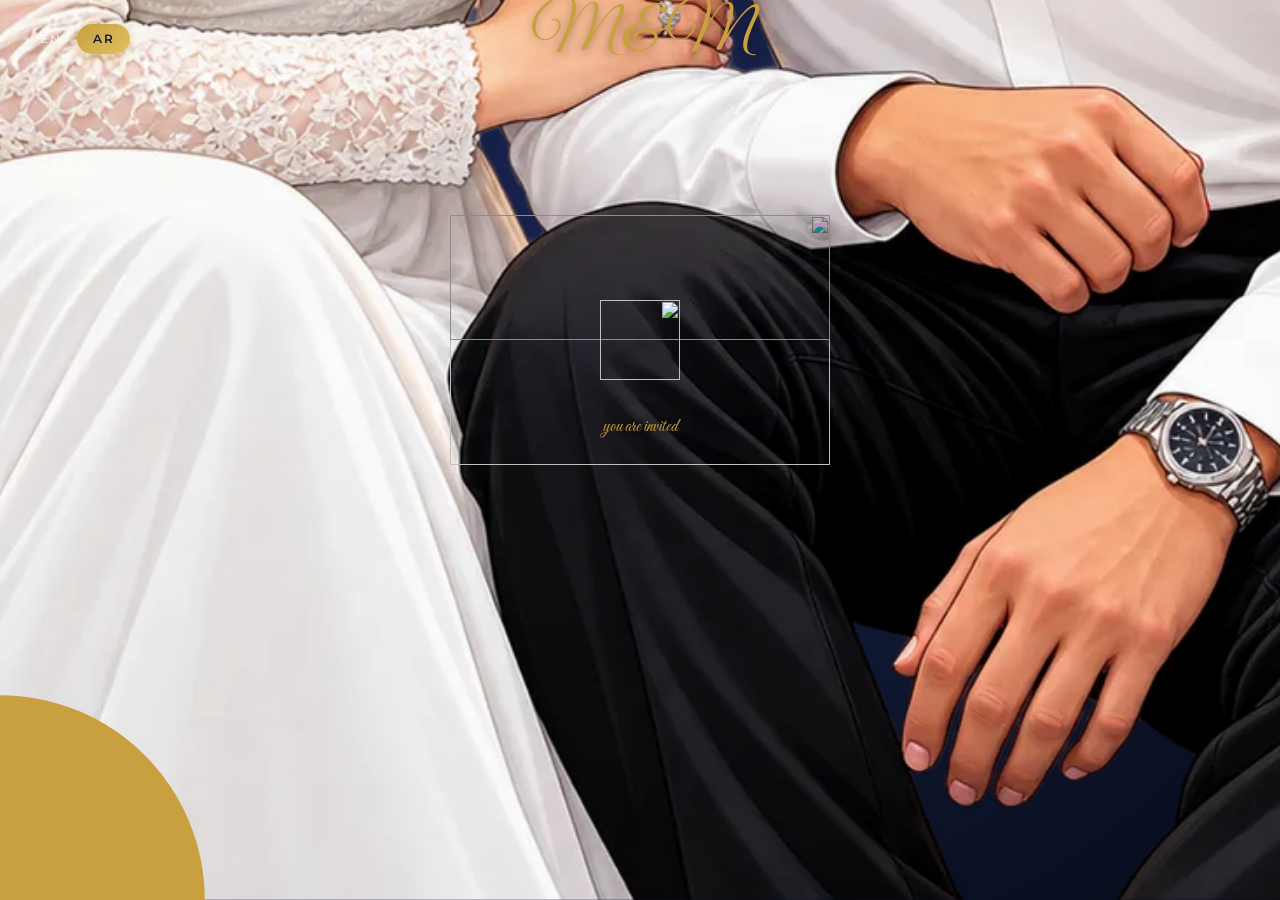
==== commit 4c224e90: "style: drop the navy wash over the couple photo The photo was painted with background-blend-mode: mu" ====
--- a/invitation.html
+++ b/invitation.html
@@ -60,7 +60,7 @@
   <!-- Couple Illustration -->
   <footer class="fixed bottom-0 w-full flex justify-center items-end z-20" style="overflow:visible;">
     <div class="w-full h-auto">
-      <img alt="مصطفى وملك" class="w-full h-auto" src="assets/back.webp" width="1100" height="1169" decoding="async" style="transform:scale(1.5);transform-origin:bottom center;mix-blend-mode:multiply;">
+      <img alt="مصطفى وملك" class="w-full h-auto" src="assets/back.webp" width="1100" height="1169" decoding="async" style="transform:scale(1.5);transform-origin:bottom center;-webkit-mask-image:linear-gradient(to bottom,transparent 0%,#000 18%);mask-image:linear-gradient(to bottom,transparent 0%,#000 18%);">
     </div>
   </footer>
 
--- a/styles.css
+++ b/styles.css
@@ -1,2 +1,2 @@
 /*! tailwindcss v4.3.2 | MIT License | https://tailwindcss.com */
-@layer properties{@supports (((-webkit-hyphens:none)) and (not (margin-trim:inline))) or ((-moz-orient:inline) and (not (color:rgb(from red r g b)))){*,:before,:after,::backdrop{--tw-translate-x:0;--tw-translate-y:0;--tw-translate-z:0;--tw-rotate-x:initial;--tw-rotate-y:initial;--tw-rotate-z:initial;--tw-skew-x:initial;--tw-skew-y:initial;--tw-border-style:solid;--tw-leading:initial;--tw-font-weight:initial;--tw-tracking:initial;--tw-shadow:0 0 #0000;--tw-shadow-color:initial;--tw-shadow-alpha:100%;--tw-inset-shadow:0 0 #0000;--tw-inset-shadow-color:initial;--tw-inset-shadow-alpha:100%;--tw-ring-color:initial;--tw-ring-shadow:0 0 #0000;--tw-inset-ring-color:initial;--tw-inset-ring-shadow:0 0 #0000;--tw-ring-inset:initial;--tw-ring-offset-width:0px;--tw-ring-offset-color:#fff;--tw-ring-offset-shadow:0 0 #0000;--tw-ease:initial;--tw-scale-x:1;--tw-scale-y:1;--tw-scale-z:1}}}@layer theme{:root,:host{--font-sans:ui-sans-serif, system-ui, sans-serif, "Apple Color Emoji", "Segoe UI Emoji", "Segoe UI Symbol", "Noto Color Emoji";--font-mono:ui-monospace, SFMono-Regular, Menlo, Monaco, Consolas, "Liberation Mono", "Courier New", monospace;--spacing:.25rem;--text-xs:.75rem;--text-xs--line-height:calc(1 / .75);--text-sm:.875rem;--text-sm--line-height:calc(1.25 / .875);--text-base:1rem;--text-base--line-height:calc(1.5 / 1);--text-lg:1.125rem;--text-lg--line-height:calc(1.75 / 1.125);--text-xl:1.25rem;--text-xl--line-height:calc(1.75 / 1.25);--text-2xl:1.5rem;--text-2xl--line-height:calc(2 / 1.5);--text-3xl:1.875rem;--text-3xl--line-height:calc(2.25 / 1.875);--text-4xl:2.25rem;--text-4xl--line-height:calc(2.5 / 2.25);--font-weight-medium:500;--font-weight-semibold:600;--tracking-tighter:-.05em;--tracking-wide:.025em;--tracking-wider:.05em;--tracking-widest:.1em;--leading-relaxed:1.625;--radius-xl:.75rem;--radius-2xl:1rem;--ease-out:cubic-bezier(0, 0, .2, 1);--default-transition-duration:.15s;--default-transition-timing-function:cubic-bezier(.4, 0, .2, 1);--default-font-family:var(--font-sans);--default-mono-font-family:var(--font-mono);--color-primary:#c8a040}}@layer base{*,:after,:before,::backdrop{box-sizing:border-box;border:0 solid;margin:0;padding:0}::file-selector-button{box-sizing:border-box;border:0 solid;margin:0;padding:0}html,:host{-webkit-text-size-adjust:100%;tab-size:4;line-height:1.5;font-family:var(--default-font-family,ui-sans-serif, system-ui, sans-serif, "Apple Color Emoji", "Segoe UI Emoji", "Segoe UI Symbol", "Noto Color Emoji");font-feature-settings:var(--default-font-feature-settings,normal);font-variation-settings:var(--default-font-variation-settings,normal);-webkit-tap-highlight-color:transparent}hr{height:0;color:inherit;border-top-width:1px}abbr:where([title]){-webkit-text-decoration:underline dotted;text-decoration:underline dotted}h1,h2,h3,h4,h5,h6{font-size:inherit;font-weight:inherit}a{color:inherit;-webkit-text-decoration:inherit;-webkit-text-decoration:inherit;-webkit-text-decoration:inherit;text-decoration:inherit}b,strong{font-weight:bolder}code,kbd,samp,pre{font-family:var(--default-mono-font-family,ui-monospace, SFMono-Regular, Menlo, Monaco, Consolas, "Liberation Mono", "Courier New", monospace);font-feature-settings:var(--default-mono-font-feature-settings,normal);font-variation-settings:var(--default-mono-font-variation-settings,normal);font-size:1em}small{font-size:80%}sub,sup{vertical-align:baseline;font-size:75%;line-height:0;position:relative}sub{bottom:-.25em}sup{top:-.5em}table{text-indent:0;border-color:inherit;border-collapse:collapse}:-moz-focusring{outline:auto}progress{vertical-align:baseline}summary{display:list-item}ol,ul,menu{list-style:none}img,svg,video,canvas,audio,iframe,embed,object{vertical-align:middle;display:block}img,video{max-width:100%;height:auto}button,input,select,optgroup,textarea{font:inherit;font-feature-settings:inherit;font-variation-settings:inherit;letter-spacing:inherit;color:inherit;opacity:1;background-color:#0000;border-radius:0}::file-selector-button{font:inherit;font-feature-settings:inherit;font-variation-settings:inherit;letter-spacing:inherit;color:inherit;opacity:1;background-color:#0000;border-radius:0}:where(select:is([multiple],[size])) optgroup{font-weight:bolder}:where(select:is([multiple],[size])) optgroup option{padding-inline-start:20px}::file-selector-button{margin-inline-end:4px}::placeholder{opacity:1}@supports (not ((-webkit-appearance:-apple-pay-button))) or (contain-intrinsic-size:1px){::placeholder{color:currentColor}@supports (color:color-mix(in lab, red, red)){::placeholder{color:color-mix(in oklab, currentcolor 50%, transparent)}}}textarea{resize:vertical}::-webkit-search-decoration{-webkit-appearance:none}::-webkit-date-and-time-value{min-height:1lh;text-align:inherit}::-webkit-datetime-edit{display:inline-flex}::-webkit-datetime-edit-fields-wrapper{padding:0}::-webkit-datetime-edit{padding-block:0}::-webkit-datetime-edit-year-field{padding-block:0}::-webkit-datetime-edit-month-field{padding-block:0}::-webkit-datetime-edit-day-field{padding-block:0}::-webkit-datetime-edit-hour-field{padding-block:0}::-webkit-datetime-edit-minute-field{padding-block:0}::-webkit-datetime-edit-second-field{padding-block:0}::-webkit-datetime-edit-millisecond-field{padding-block:0}::-webkit-datetime-edit-meridiem-field{padding-block:0}::-webkit-calendar-picker-indicator{line-height:1}:-moz-ui-invalid{box-shadow:none}button,input:where([type=button],[type=reset],[type=submit]){appearance:button}::file-selector-button{appearance:button}::-webkit-inner-spin-button{height:auto}::-webkit-outer-spin-button{height:auto}[hidden]:where(:not([hidden=until-found])){display:none!important}}@layer components;@layer utilities{.pointer-events-none{pointer-events:none}.absolute{position:absolute}.fixed{position:fixed}.relative{position:relative}.inset-0{inset:0}.inset-\[6px\]{inset:6px}.end-4{inset-inline-end:calc(var(--spacing) * 4)}.top-0{top:0}.top-0\.5{top:calc(var(--spacing) * .5)}.top-4{top:calc(var(--spacing) * 4)}.right-0{right:0}.bottom-0{bottom:0}.bottom-6{bottom:calc(var(--spacing) * 6)}.left-0{left:0}.left-1\/2{left:50%}.z-10{z-index:10}.z-15{z-index:15}.z-20{z-index:20}.z-30{z-index:30}.z-40{z-index:40}.z-50{z-index:50}.z-\[300\]{z-index:300}.my-1{margin-block:var(--spacing)}.my-2{margin-block:calc(var(--spacing) * 2)}.mt-1{margin-top:var(--spacing)}.mt-3{margin-top:calc(var(--spacing) * 3)}.mb-1{margin-bottom:var(--spacing)}.mb-4{margin-bottom:calc(var(--spacing) * 4)}.flex{display:flex}.inline-block{display:inline-block}.inline-flex{display:inline-flex}.h-1\/2{height:50%}.h-20{height:calc(var(--spacing) * 20)}.h-64{height:calc(var(--spacing) * 64)}.h-\[1px\]{height:1px}.h-auto{height:auto}.h-full{height:100%}.min-h-screen{min-height:100vh}.w-16{width:calc(var(--spacing) * 16)}.w-20{width:calc(var(--spacing) * 20)}.w-64{width:calc(var(--spacing) * 64)}.w-full{width:100%}.max-w-\[520px\]{max-width:520px}.min-w-\[60px\]{min-width:60px}.-translate-x-1\/2{--tw-translate-x:calc(calc(1 / 2 * 100%) * -1);translate:var(--tw-translate-x) var(--tw-translate-y)}.translate-y-1\/2{--tw-translate-y:calc(1 / 2 * 100%);translate:var(--tw-translate-x) var(--tw-translate-y)}.transform{transform:var(--tw-rotate-x,) var(--tw-rotate-y,) var(--tw-rotate-z,) var(--tw-skew-x,) var(--tw-skew-y,)}.flex-col{flex-direction:column}.items-center{align-items:center}.items-end{align-items:flex-end}.justify-center{justify-content:center}.gap-2{gap:calc(var(--spacing) * 2)}.gap-3{gap:calc(var(--spacing) * 3)}.gap-y-12{row-gap:calc(var(--spacing) * 12)}.overflow-hidden{overflow:hidden}.overflow-x-hidden{overflow-x:hidden}.overflow-y-auto{overflow-y:auto}.scroll-smooth{scroll-behavior:smooth}.rounded-2xl{border-radius:var(--radius-2xl)}.rounded-\[20px\]{border-radius:20px}.rounded-full{border-radius:3.40282e38px}.rounded-xl{border-radius:var(--radius-xl)}.border{border-style:var(--tw-border-style);border-width:1px}.fill-current{fill:currentColor}.object-cover{object-fit:cover}.p-5{padding:calc(var(--spacing) * 5)}.px-3{padding-inline:calc(var(--spacing) * 3)}.px-5{padding-inline:calc(var(--spacing) * 5)}.px-6{padding-inline:calc(var(--spacing) * 6)}.py-2{padding-block:calc(var(--spacing) * 2)}.py-3{padding-block:calc(var(--spacing) * 3)}.py-6{padding-block:calc(var(--spacing) * 6)}.py-10{padding-block:calc(var(--spacing) * 10)}.pt-24{padding-top:calc(var(--spacing) * 24)}.pb-16{padding-bottom:calc(var(--spacing) * 16)}.text-center{text-align:center}.text-2xl{font-size:var(--text-2xl);line-height:var(--tw-leading,var(--text-2xl--line-height))}.text-3xl{font-size:var(--text-3xl);line-height:var(--tw-leading,var(--text-3xl--line-height))}.text-lg{font-size:var(--text-lg);line-height:var(--tw-leading,var(--text-lg--line-height))}.text-sm{font-size:var(--text-sm);line-height:var(--tw-leading,var(--text-sm--line-height))}.text-xl{font-size:var(--text-xl);line-height:var(--tw-leading,var(--text-xl--line-height))}.text-xs{font-size:var(--text-xs);line-height:var(--tw-leading,var(--text-xs--line-height))}.text-\[9px\]{font-size:9px}.text-\[10px\]{font-size:10px}.leading-relaxed{--tw-leading:var(--leading-relaxed);line-height:var(--leading-relaxed)}.font-medium{--tw-font-weight:var(--font-weight-medium);font-weight:var(--font-weight-medium)}.font-semibold{--tw-font-weight:var(--font-weight-semibold);font-weight:var(--font-weight-semibold)}.tracking-tighter{--tw-tracking:var(--tracking-tighter);letter-spacing:var(--tracking-tighter)}.tracking-wide{--tw-tracking:var(--tracking-wide);letter-spacing:var(--tracking-wide)}.tracking-wider{--tw-tracking:var(--tracking-wider);letter-spacing:var(--tracking-wider)}.tracking-widest{--tw-tracking:var(--tracking-widest);letter-spacing:var(--tracking-widest)}.text-primary{color:var(--color-primary)}.uppercase{text-transform:uppercase}.italic{font-style:italic}.opacity-0{opacity:0}.ring{--tw-ring-shadow:var(--tw-ring-inset,) 0 0 0 calc(1px + var(--tw-ring-offset-width)) var(--tw-ring-color,currentcolor);box-shadow:var(--tw-inset-shadow), var(--tw-inset-ring-shadow), var(--tw-ring-offset-shadow), var(--tw-ring-shadow), var(--tw-shadow)}.transition{transition-property:color,background-color,border-color,outline-color,text-decoration-color,fill,stroke,--tw-gradient-from,--tw-gradient-via,--tw-gradient-to,opacity,box-shadow,transform,translate,scale,rotate,filter,-webkit-backdrop-filter,backdrop-filter,display,content-visibility,overlay,pointer-events;transition-timing-function:var(--tw-ease,var(--default-transition-timing-function));transition-duration:var(--tw-duration,var(--default-transition-duration))}.transition-all{transition-property:all;transition-timing-function:var(--tw-ease,var(--default-transition-timing-function));transition-duration:var(--tw-duration,var(--default-transition-duration))}.ease-out{--tw-ease:var(--ease-out);transition-timing-function:var(--ease-out)}.select-none{-webkit-user-select:none;user-select:none}@media (hover:hover){.hover\:scale-105:hover{--tw-scale-x:105%;--tw-scale-y:105%;--tw-scale-z:105%;scale:var(--tw-scale-x) var(--tw-scale-y)}}@media (min-width:40rem){.sm\:end-6{inset-inline-end:calc(var(--spacing) * 6)}.sm\:top-6{top:calc(var(--spacing) * 6)}.sm\:px-10{padding-inline:calc(var(--spacing) * 10)}.sm\:text-4xl{font-size:var(--text-4xl);line-height:var(--tw-leading,var(--text-4xl--line-height))}.sm\:text-base{font-size:var(--text-base);line-height:var(--tw-leading,var(--text-base--line-height))}.sm\:text-xl{font-size:var(--text-xl);line-height:var(--tw-leading,var(--text-xl--line-height))}}}:root{--navy-950:#070c1c;--navy-900:#0f1830;--navy-800:#14182d;--navy-700:#1a2452;--night:radial-gradient(circle at 50% 20%, var(--navy-700) 0%, var(--navy-900) 55%, var(--navy-950) 100%);--gold:#c8a040;--gold-light:#e0c060;--gold-08:#c8a04014;--gold-12:#c8a0401f;--gold-20:#c8a04033;--gold-45:#c8a04073;--ink-strong:#ffffffeb;--ink:#ffffffc7;--ink-muted:#fff9;--ink-faint:#ffffff7a;--surface:#080c1c80;--surface-border:var(--gold-20);--surface-shadow:0 8px 32px #0000004d, inset 0 1px 0 #ffffff0d;--radius-card:20px}*{box-sizing:border-box;margin:0;padding:0}html,body{width:100%;height:100%;margin:0;padding:0}body{background:var(--night);color:var(--ink);-webkit-font-smoothing:antialiased;background-attachment:fixed;min-height:100dvh;font-family:Cairo,sans-serif;overflow-x:hidden}[data-lang=en] .arabic-text,[data-lang=ar] .english-text,html[lang=en][dir=ltr] .arabic-text,html[lang=ar][dir=rtl] .english-text{display:none}.lang-switch{z-index:300;-webkit-backdrop-filter:blur(14px);border:1px solid var(--gold-45);opacity:0;top:16px;background:#1014268c;border-radius:999px;align-items:center;gap:3px;padding:4px;transition:opacity .5s;display:flex;position:fixed;inset-inline-end:16px;box-shadow:0 6px 22px #0006,inset 0 1px #ffffff1f}.lang-btn{letter-spacing:1.5px;color:var(--ink-muted);cursor:pointer;background:0 0;border:none;border-radius:999px;padding:6px 16px;font-family:Montserrat,sans-serif;font-size:12px;font-weight:600;transition:color .3s,background .3s,box-shadow .3s,transform .3s cubic-bezier(.16,1,.3,1)}.lang-btn.active{background:linear-gradient(135deg, var(--gold), var(--gold-light));color:var(--navy-800);box-shadow:0 3px 12px #c8a04080}.lang-btn:not(.active):hover{color:var(--gold-light)}.lang-btn:not(.active):active{transform:scale(.94)}.scene{z-index:100;perspective:1600px;opacity:0;pointer-events:none;background:0 0;justify-content:center;align-items:center;padding:24px;transition:transform .8s ease-in;display:flex;position:fixed;inset:0}.scene.gone{pointer-events:none;transform:translateY(-100%)}.scene:before{content:"";filter:blur(2px);pointer-events:none;z-index:1;background:radial-gradient(#070c1c8c 0%,#070c1c00 72%);width:min(80vw,340px);height:50px;position:absolute;top:50%;left:50%;transform:translate(-50%,190px)}.scene:after{content:"";pointer-events:none;z-index:0;background-image:none;position:absolute;inset:0}.envelope-header{z-index:50;justify-content:center;width:100%;padding:24px 0;display:flex;position:fixed;top:2px}.envelope-header h1{color:var(--gold);text-shadow:0 2px 8px #0000004d;align-items:center;gap:8px;font-family:Great Vibes,cursive;font-size:4rem;line-height:1;display:flex}.envelope-container{cursor:pointer;perspective:1000px;z-index:30;width:380px;height:250px;margin-top:-220px;position:relative}.envelope-body{box-shadow:none;z-index:1;perspective:800px;background:0 0;border:none;border-radius:4px;position:absolute;inset:0;overflow:visible}.envelope-flap{transform-origin:top;z-index:10;width:100%;height:50%;transition:transform 1.2s cubic-bezier(.4,0,.2,1);position:absolute;top:0;left:0}.envelope-seal{pointer-events:none;z-index:20;width:80px;height:80px;position:absolute;bottom:0;left:50%;transform:translate(-50%)translateY(50%)}.envelope-shadow{pointer-events:none;z-index:15;opacity:0;background:linear-gradient(#00000080 0%,#00000026 60%,#0000 100%);width:100%;height:50%;transition:opacity .8s .3s;position:absolute;top:0;left:0}.envelope-text{text-align:center;z-index:20;pointer-events:none;-webkit-user-select:none;user-select:none;width:100%;color:var(--gold);text-shadow:0 1px 6px #0000004d;font-family:Great Vibes,cursive;font-size:1.125rem;position:absolute;bottom:24px}.couple-card{opacity:0;pointer-events:none;z-index:30;flex-direction:column;justify-content:center;align-items:center;transition:opacity .8s .6s;display:flex;position:absolute;inset:0}.couple-card .couple-name{color:var(--gold);font-family:Amiri,serif;font-size:1.5rem}.couple-card .couple-amp{color:var(--gold);margin:4px 0;font-size:1.125rem}.couple-card .couple-date{letter-spacing:3px;text-transform:uppercase;color:var(--gold);margin-top:12px;font-size:.75rem}.illustration-footer{z-index:20;justify-content:flex-end;align-items:flex-end;width:100%;display:flex;position:fixed;bottom:0;right:0;overflow:visible}.illustration-img{transform-origin:100% 100%;mix-blend-mode:multiply;width:100%;height:auto;transform:scale(.8)}.bg-accent{pointer-events:none;width:256px;height:256px;color:var(--gold);opacity:.07;position:fixed}.bg-accent-top-right{top:0;right:0}.bg-accent-bottom-left{z-index:25;bottom:0;left:0}.atmosphere{pointer-events:none;z-index:50;position:fixed;inset:0;overflow:hidden}.invitation-card{z-index:40;-webkit-overflow-scrolling:touch;scrollbar-width:none;-ms-overflow-style:none;background-color:var(--navy-900);background-image:image-set(url(assets/back.webp) type("image/webp"), url(assets/back.png) type("image/png")), var(--night);background-blend-mode:multiply, normal;background-position:bottom,50%;background-repeat:no-repeat,no-repeat;background-size:135% 85%,cover;background-attachment:fixed,fixed;position:fixed;inset:0;overflow:hidden auto}.invitation-card.show{opacity:1!important;pointer-events:auto!important;transform:translateY(0)!important}.invitation-main{background:0 0;border-radius:0;width:100%;max-width:520px;margin:0 auto;padding:0;position:relative}.invitation-border{border:1px solid var(--gold-12);pointer-events:none;z-index:10;border-radius:24px;width:min(100% - 24px,508px);position:fixed;top:12px;bottom:12px;left:50%;transform:translate(-50%)}.invitation-content{z-index:20;width:100%;padding-top:env(safe-area-inset-top,32px);padding-bottom:env(safe-area-inset-bottom,40px);flex-direction:column;align-items:center;gap:28px;padding-left:24px;padding-right:24px;display:flex;position:relative}@media (min-height:700px){.invitation-content{gap:30px;padding-top:50px}}@media (min-height:800px){.invitation-content{gap:32px;padding-top:60px}}.bismillah{text-align:center;color:var(--gold);letter-spacing:.5px;font-family:Aref Ruqaa,serif;font-size:1rem;line-height:1.8}.divider-gold{background:linear-gradient(90deg, transparent, var(--gold), transparent);width:100px;height:1px}.divider-sm{width:70px}.couple-name-lg{color:var(--gold);text-shadow:0 2px 12px #c8a0404d;margin-bottom:4px;font-family:Great Vibes,cursive;font-size:2.25rem}.couple-amp-lg{color:var(--gold);opacity:.8;margin:4px 0;font-size:1.5rem}.blessing{text-align:center;color:var(--ink-muted);max-width:320px;font-family:Amiri,serif;font-size:.95rem;font-style:italic;line-height:1.8}.invitation-text{text-align:center;color:var(--ink-strong);font-family:Amiri,serif;font-size:1.2rem;line-height:1.9}.highlight-pill{letter-spacing:.5px;background:var(--gold-12);border:1px solid var(--gold-20);color:var(--gold);border-radius:999px;padding:10px 28px;font-family:Amiri,serif;font-size:.85rem;display:inline-block}.countdown-label{letter-spacing:3px;text-transform:uppercase;color:var(--ink-faint);margin-bottom:14px;font-family:Montserrat,sans-serif;font-size:10px}.countdown-section{width:100%}.countdown-grid{justify-content:center;align-items:center;gap:6px;width:100%;display:flex}.countdown-box{background:var(--surface);border:1px solid var(--surface-border);min-width:0;max-width:78px;box-shadow:var(--surface-shadow);border-radius:14px;flex-direction:column;flex:1 1 0;align-items:center;padding:14px 6px;transition:transform .3s cubic-bezier(.16,1,.3,1);display:flex}.countdown-box:hover{transform:translateY(-3px)scale(1.04)}.countdown-value{color:var(--gold);font-family:Montserrat,sans-serif;font-size:1.6rem;font-weight:600}.countdown-unit{text-transform:uppercase;letter-spacing:1px;color:var(--ink-faint);margin-top:6px;font-family:Montserrat,sans-serif;font-size:9px}.countdown-separator{color:var(--gold-45);font-size:1.25rem}.details-card{border-radius:var(--radius-card);background:var(--surface);border:1px solid var(--surface-border);width:100%;box-shadow:var(--surface-shadow);padding:24px}.detail-row{align-items:flex-start;gap:14px;margin-bottom:12px;padding:4px 0;display:flex}.detail-row:last-child{margin-bottom:0}.detail-icon{color:var(--gold);flex-shrink:0;margin-top:2px;font-size:1.3rem}.detail-text{color:var(--ink);font-family:Amiri,serif;font-size:.9rem;line-height:1.7}.map-btn{background:linear-gradient(135deg, var(--gold), var(--gold-light));color:var(--navy-800);border-radius:999px;align-items:center;gap:10px;padding:14px 32px;font-size:.9rem;font-weight:500;text-decoration:none;transition:transform .3s,box-shadow .3s;animation:2.5s ease-in-out infinite pulseBtn;display:inline-flex;box-shadow:0 4px 24px #c8a04059}.map-btn:hover{transform:scale(1.05);box-shadow:0 6px 30px #c8a04073}.footer-text{color:var(--ink-faint);letter-spacing:.5px;font-family:Amiri,serif;font-size:.8rem}.reveal{opacity:0;transition:opacity .8s,transform .8s cubic-bezier(.16,1,.3,1);transform:translateY(30px)}.reveal.in{opacity:1;transform:translateY(0)}.reveal-left{opacity:0;transition:opacity .8s,transform .8s cubic-bezier(.16,1,.3,1);transform:translate(-40px)}.reveal-left.in{opacity:1;transform:translate(0)}.reveal-right{opacity:0;transition:opacity .8s,transform .8s cubic-bezier(.16,1,.3,1);transform:translate(40px)}.reveal-right.in{opacity:1;transform:translate(0)}@keyframes envelopeEntrance{0%{opacity:0;transform:scale(.6)translateY(60px)}60%{opacity:1;transform:scale(1.04)translateY(-8px)}to{opacity:1;transform:scale(1)translateY(0)}}@keyframes logoFadeIn{0%{opacity:0;transform:scale(.5)}to{opacity:1;transform:scale(1)}}@keyframes headerFloat{0%,to{transform:translateY(0)}50%{transform:translateY(-4px)}}@keyframes pulseBtn{0%,to{box-shadow:0 4px 20px #c8a0404d}50%{box-shadow:0 4px 30px #c8a04080,0 0 0 6px #c8a04026}}@keyframes textRevealRtl{0%{clip-path:inset(0 0 0 100%)}to{clip-path:inset(0 0 0 0%)}}.envelope-entrance{animation:1s cubic-bezier(.16,1,.3,1) forwards envelopeEntrance}.logo-entrance{animation:.8s ease-out .2s both logoFadeIn}.header-float{animation:3s ease-in-out 1s infinite headerFloat}.text-reveal{animation:.8s ease-out forwards textRevealRtl}.card-hidden{opacity:0;pointer-events:none;transition:opacity 1.2s,transform 1.2s cubic-bezier(.4,0,.2,1);transform:translateY(100vh)}.petal,.floating-petal{pointer-events:none;z-index:5;opacity:0;position:fixed;top:-20px}@media (prefers-reduced-motion:reduce){*{transition:none!important;animation:none!important}}.details-card>div{z-index:1;position:relative}html,body{scrollbar-width:none;-ms-overflow-style:none}html::-webkit-scrollbar{width:0;height:0;display:none}body::-webkit-scrollbar{width:0;height:0;display:none}.invitation-card::-webkit-scrollbar{width:0;height:0;display:none}::-webkit-scrollbar{width:0;height:0;display:none}.material-symbols-outlined{letter-spacing:normal;text-transform:none;white-space:nowrap;word-wrap:normal;-webkit-font-feature-settings:"liga";font-feature-settings:"liga";-webkit-font-smoothing:antialiased;direction:ltr;font-family:Material Symbols Outlined;font-size:24px;font-style:normal;font-weight:400;line-height:1;display:inline-block}@property --tw-translate-x{syntax:"*";inherits:false;initial-value:0}@property --tw-translate-y{syntax:"*";inherits:false;initial-value:0}@property --tw-translate-z{syntax:"*";inherits:false;initial-value:0}@property --tw-rotate-x{syntax:"*";inherits:false}@property --tw-rotate-y{syntax:"*";inherits:false}@property --tw-rotate-z{syntax:"*";inherits:false}@property --tw-skew-x{syntax:"*";inherits:false}@property --tw-skew-y{syntax:"*";inherits:false}@property --tw-border-style{syntax:"*";inherits:false;initial-value:solid}@property --tw-leading{syntax:"*";inherits:false}@property --tw-font-weight{syntax:"*";inherits:false}@property --tw-tracking{syntax:"*";inherits:false}@property --tw-shadow{syntax:"*";inherits:false;initial-value:0 0 #0000}@property --tw-shadow-color{syntax:"*";inherits:false}@property --tw-shadow-alpha{syntax:"<percentage>";inherits:false;initial-value:100%}@property --tw-inset-shadow{syntax:"*";inherits:false;initial-value:0 0 #0000}@property --tw-inset-shadow-color{syntax:"*";inherits:false}@property --tw-inset-shadow-alpha{syntax:"<percentage>";inherits:false;initial-value:100%}@property --tw-ring-color{syntax:"*";inherits:false}@property --tw-ring-shadow{syntax:"*";inherits:false;initial-value:0 0 #0000}@property --tw-inset-ring-color{syntax:"*";inherits:false}@property --tw-inset-ring-shadow{syntax:"*";inherits:false;initial-value:0 0 #0000}@property --tw-ring-inset{syntax:"*";inherits:false}@property --tw-ring-offset-width{syntax:"<length>";inherits:false;initial-value:0}@property --tw-ring-offset-color{syntax:"*";inherits:false;initial-value:#fff}@property --tw-ring-offset-shadow{syntax:"*";inherits:false;initial-value:0 0 #0000}@property --tw-ease{syntax:"*";inherits:false}@property --tw-scale-x{syntax:"*";inherits:false;initial-value:1}@property --tw-scale-y{syntax:"*";inherits:false;initial-value:1}@property --tw-scale-z{syntax:"*";inherits:false;initial-value:1}+@layer properties{@supports (((-webkit-hyphens:none)) and (not (margin-trim:inline))) or ((-moz-orient:inline) and (not (color:rgb(from red r g b)))){*,:before,:after,::backdrop{--tw-translate-x:0;--tw-translate-y:0;--tw-translate-z:0;--tw-rotate-x:initial;--tw-rotate-y:initial;--tw-rotate-z:initial;--tw-skew-x:initial;--tw-skew-y:initial;--tw-border-style:solid;--tw-leading:initial;--tw-font-weight:initial;--tw-tracking:initial;--tw-shadow:0 0 #0000;--tw-shadow-color:initial;--tw-shadow-alpha:100%;--tw-inset-shadow:0 0 #0000;--tw-inset-shadow-color:initial;--tw-inset-shadow-alpha:100%;--tw-ring-color:initial;--tw-ring-shadow:0 0 #0000;--tw-inset-ring-color:initial;--tw-inset-ring-shadow:0 0 #0000;--tw-ring-inset:initial;--tw-ring-offset-width:0px;--tw-ring-offset-color:#fff;--tw-ring-offset-shadow:0 0 #0000;--tw-ease:initial;--tw-scale-x:1;--tw-scale-y:1;--tw-scale-z:1}}}@layer theme{:root,:host{--font-sans:ui-sans-serif, system-ui, sans-serif, "Apple Color Emoji", "Segoe UI Emoji", "Segoe UI Symbol", "Noto Color Emoji";--font-mono:ui-monospace, SFMono-Regular, Menlo, Monaco, Consolas, "Liberation Mono", "Courier New", monospace;--spacing:.25rem;--text-xs:.75rem;--text-xs--line-height:calc(1 / .75);--text-sm:.875rem;--text-sm--line-height:calc(1.25 / .875);--text-base:1rem;--text-base--line-height:calc(1.5 / 1);--text-lg:1.125rem;--text-lg--line-height:calc(1.75 / 1.125);--text-xl:1.25rem;--text-xl--line-height:calc(1.75 / 1.25);--text-2xl:1.5rem;--text-2xl--line-height:calc(2 / 1.5);--text-3xl:1.875rem;--text-3xl--line-height:calc(2.25 / 1.875);--text-4xl:2.25rem;--text-4xl--line-height:calc(2.5 / 2.25);--font-weight-medium:500;--font-weight-semibold:600;--tracking-tighter:-.05em;--tracking-wide:.025em;--tracking-wider:.05em;--tracking-widest:.1em;--leading-relaxed:1.625;--radius-xl:.75rem;--radius-2xl:1rem;--ease-out:cubic-bezier(0, 0, .2, 1);--default-transition-duration:.15s;--default-transition-timing-function:cubic-bezier(.4, 0, .2, 1);--default-font-family:var(--font-sans);--default-mono-font-family:var(--font-mono);--color-primary:#c8a040}}@layer base{*,:after,:before,::backdrop{box-sizing:border-box;border:0 solid;margin:0;padding:0}::file-selector-button{box-sizing:border-box;border:0 solid;margin:0;padding:0}html,:host{-webkit-text-size-adjust:100%;tab-size:4;line-height:1.5;font-family:var(--default-font-family,ui-sans-serif, system-ui, sans-serif, "Apple Color Emoji", "Segoe UI Emoji", "Segoe UI Symbol", "Noto Color Emoji");font-feature-settings:var(--default-font-feature-settings,normal);font-variation-settings:var(--default-font-variation-settings,normal);-webkit-tap-highlight-color:transparent}hr{height:0;color:inherit;border-top-width:1px}abbr:where([title]){-webkit-text-decoration:underline dotted;text-decoration:underline dotted}h1,h2,h3,h4,h5,h6{font-size:inherit;font-weight:inherit}a{color:inherit;-webkit-text-decoration:inherit;-webkit-text-decoration:inherit;-webkit-text-decoration:inherit;text-decoration:inherit}b,strong{font-weight:bolder}code,kbd,samp,pre{font-family:var(--default-mono-font-family,ui-monospace, SFMono-Regular, Menlo, Monaco, Consolas, "Liberation Mono", "Courier New", monospace);font-feature-settings:var(--default-mono-font-feature-settings,normal);font-variation-settings:var(--default-mono-font-variation-settings,normal);font-size:1em}small{font-size:80%}sub,sup{vertical-align:baseline;font-size:75%;line-height:0;position:relative}sub{bottom:-.25em}sup{top:-.5em}table{text-indent:0;border-color:inherit;border-collapse:collapse}:-moz-focusring{outline:auto}progress{vertical-align:baseline}summary{display:list-item}ol,ul,menu{list-style:none}img,svg,video,canvas,audio,iframe,embed,object{vertical-align:middle;display:block}img,video{max-width:100%;height:auto}button,input,select,optgroup,textarea{font:inherit;font-feature-settings:inherit;font-variation-settings:inherit;letter-spacing:inherit;color:inherit;opacity:1;background-color:#0000;border-radius:0}::file-selector-button{font:inherit;font-feature-settings:inherit;font-variation-settings:inherit;letter-spacing:inherit;color:inherit;opacity:1;background-color:#0000;border-radius:0}:where(select:is([multiple],[size])) optgroup{font-weight:bolder}:where(select:is([multiple],[size])) optgroup option{padding-inline-start:20px}::file-selector-button{margin-inline-end:4px}::placeholder{opacity:1}@supports (not ((-webkit-appearance:-apple-pay-button))) or (contain-intrinsic-size:1px){::placeholder{color:currentColor}@supports (color:color-mix(in lab, red, red)){::placeholder{color:color-mix(in oklab, currentcolor 50%, transparent)}}}textarea{resize:vertical}::-webkit-search-decoration{-webkit-appearance:none}::-webkit-date-and-time-value{min-height:1lh;text-align:inherit}::-webkit-datetime-edit{display:inline-flex}::-webkit-datetime-edit-fields-wrapper{padding:0}::-webkit-datetime-edit{padding-block:0}::-webkit-datetime-edit-year-field{padding-block:0}::-webkit-datetime-edit-month-field{padding-block:0}::-webkit-datetime-edit-day-field{padding-block:0}::-webkit-datetime-edit-hour-field{padding-block:0}::-webkit-datetime-edit-minute-field{padding-block:0}::-webkit-datetime-edit-second-field{padding-block:0}::-webkit-datetime-edit-millisecond-field{padding-block:0}::-webkit-datetime-edit-meridiem-field{padding-block:0}::-webkit-calendar-picker-indicator{line-height:1}:-moz-ui-invalid{box-shadow:none}button,input:where([type=button],[type=reset],[type=submit]){appearance:button}::file-selector-button{appearance:button}::-webkit-inner-spin-button{height:auto}::-webkit-outer-spin-button{height:auto}[hidden]:where(:not([hidden=until-found])){display:none!important}}@layer components;@layer utilities{.pointer-events-none{pointer-events:none}.absolute{position:absolute}.fixed{position:fixed}.relative{position:relative}.inset-0{inset:0}.inset-\[6px\]{inset:6px}.end-4{inset-inline-end:calc(var(--spacing) * 4)}.top-0{top:0}.top-0\.5{top:calc(var(--spacing) * .5)}.top-4{top:calc(var(--spacing) * 4)}.right-0{right:0}.bottom-0{bottom:0}.bottom-6{bottom:calc(var(--spacing) * 6)}.left-0{left:0}.left-1\/2{left:50%}.z-10{z-index:10}.z-15{z-index:15}.z-20{z-index:20}.z-30{z-index:30}.z-40{z-index:40}.z-50{z-index:50}.z-\[300\]{z-index:300}.my-1{margin-block:var(--spacing)}.my-2{margin-block:calc(var(--spacing) * 2)}.mt-1{margin-top:var(--spacing)}.mt-3{margin-top:calc(var(--spacing) * 3)}.mb-1{margin-bottom:var(--spacing)}.mb-4{margin-bottom:calc(var(--spacing) * 4)}.flex{display:flex}.inline-block{display:inline-block}.inline-flex{display:inline-flex}.h-1\/2{height:50%}.h-20{height:calc(var(--spacing) * 20)}.h-64{height:calc(var(--spacing) * 64)}.h-\[1px\]{height:1px}.h-auto{height:auto}.h-full{height:100%}.min-h-screen{min-height:100vh}.w-16{width:calc(var(--spacing) * 16)}.w-20{width:calc(var(--spacing) * 20)}.w-64{width:calc(var(--spacing) * 64)}.w-full{width:100%}.max-w-\[520px\]{max-width:520px}.min-w-\[60px\]{min-width:60px}.-translate-x-1\/2{--tw-translate-x:calc(calc(1 / 2 * 100%) * -1);translate:var(--tw-translate-x) var(--tw-translate-y)}.translate-y-1\/2{--tw-translate-y:calc(1 / 2 * 100%);translate:var(--tw-translate-x) var(--tw-translate-y)}.transform{transform:var(--tw-rotate-x,) var(--tw-rotate-y,) var(--tw-rotate-z,) var(--tw-skew-x,) var(--tw-skew-y,)}.flex-col{flex-direction:column}.items-center{align-items:center}.items-end{align-items:flex-end}.justify-center{justify-content:center}.gap-2{gap:calc(var(--spacing) * 2)}.gap-3{gap:calc(var(--spacing) * 3)}.gap-y-12{row-gap:calc(var(--spacing) * 12)}.overflow-hidden{overflow:hidden}.overflow-x-hidden{overflow-x:hidden}.overflow-y-auto{overflow-y:auto}.scroll-smooth{scroll-behavior:smooth}.rounded-2xl{border-radius:var(--radius-2xl)}.rounded-\[20px\]{border-radius:20px}.rounded-full{border-radius:3.40282e38px}.rounded-xl{border-radius:var(--radius-xl)}.border{border-style:var(--tw-border-style);border-width:1px}.fill-current{fill:currentColor}.object-cover{object-fit:cover}.p-5{padding:calc(var(--spacing) * 5)}.px-3{padding-inline:calc(var(--spacing) * 3)}.px-5{padding-inline:calc(var(--spacing) * 5)}.px-6{padding-inline:calc(var(--spacing) * 6)}.py-2{padding-block:calc(var(--spacing) * 2)}.py-3{padding-block:calc(var(--spacing) * 3)}.py-6{padding-block:calc(var(--spacing) * 6)}.py-10{padding-block:calc(var(--spacing) * 10)}.pt-24{padding-top:calc(var(--spacing) * 24)}.pb-16{padding-bottom:calc(var(--spacing) * 16)}.text-center{text-align:center}.text-2xl{font-size:var(--text-2xl);line-height:var(--tw-leading,var(--text-2xl--line-height))}.text-3xl{font-size:var(--text-3xl);line-height:var(--tw-leading,var(--text-3xl--line-height))}.text-lg{font-size:var(--text-lg);line-height:var(--tw-leading,var(--text-lg--line-height))}.text-sm{font-size:var(--text-sm);line-height:var(--tw-leading,var(--text-sm--line-height))}.text-xl{font-size:var(--text-xl);line-height:var(--tw-leading,var(--text-xl--line-height))}.text-xs{font-size:var(--text-xs);line-height:var(--tw-leading,var(--text-xs--line-height))}.text-\[9px\]{font-size:9px}.text-\[10px\]{font-size:10px}.leading-relaxed{--tw-leading:var(--leading-relaxed);line-height:var(--leading-relaxed)}.font-medium{--tw-font-weight:var(--font-weight-medium);font-weight:var(--font-weight-medium)}.font-semibold{--tw-font-weight:var(--font-weight-semibold);font-weight:var(--font-weight-semibold)}.tracking-tighter{--tw-tracking:var(--tracking-tighter);letter-spacing:var(--tracking-tighter)}.tracking-wide{--tw-tracking:var(--tracking-wide);letter-spacing:var(--tracking-wide)}.tracking-wider{--tw-tracking:var(--tracking-wider);letter-spacing:var(--tracking-wider)}.tracking-widest{--tw-tracking:var(--tracking-widest);letter-spacing:var(--tracking-widest)}.text-primary{color:var(--color-primary)}.uppercase{text-transform:uppercase}.italic{font-style:italic}.opacity-0{opacity:0}.ring{--tw-ring-shadow:var(--tw-ring-inset,) 0 0 0 calc(1px + var(--tw-ring-offset-width)) var(--tw-ring-color,currentcolor);box-shadow:var(--tw-inset-shadow), var(--tw-inset-ring-shadow), var(--tw-ring-offset-shadow), var(--tw-ring-shadow), var(--tw-shadow)}.transition{transition-property:color,background-color,border-color,outline-color,text-decoration-color,fill,stroke,--tw-gradient-from,--tw-gradient-via,--tw-gradient-to,opacity,box-shadow,transform,translate,scale,rotate,filter,-webkit-backdrop-filter,backdrop-filter,display,content-visibility,overlay,pointer-events;transition-timing-function:var(--tw-ease,var(--default-transition-timing-function));transition-duration:var(--tw-duration,var(--default-transition-duration))}.transition-all{transition-property:all;transition-timing-function:var(--tw-ease,var(--default-transition-timing-function));transition-duration:var(--tw-duration,var(--default-transition-duration))}.ease-out{--tw-ease:var(--ease-out);transition-timing-function:var(--ease-out)}.select-none{-webkit-user-select:none;user-select:none}@media (hover:hover){.hover\:scale-105:hover{--tw-scale-x:105%;--tw-scale-y:105%;--tw-scale-z:105%;scale:var(--tw-scale-x) var(--tw-scale-y)}}@media (min-width:40rem){.sm\:end-6{inset-inline-end:calc(var(--spacing) * 6)}.sm\:top-6{top:calc(var(--spacing) * 6)}.sm\:px-10{padding-inline:calc(var(--spacing) * 10)}.sm\:text-4xl{font-size:var(--text-4xl);line-height:var(--tw-leading,var(--text-4xl--line-height))}.sm\:text-base{font-size:var(--text-base);line-height:var(--tw-leading,var(--text-base--line-height))}.sm\:text-xl{font-size:var(--text-xl);line-height:var(--tw-leading,var(--text-xl--line-height))}}}:root{--navy-950:#070c1c;--navy-900:#0f1830;--navy-800:#14182d;--navy-700:#1a2452;--night:radial-gradient(circle at 50% 20%, var(--navy-700) 0%, var(--navy-900) 55%, var(--navy-950) 100%);--gold:#c8a040;--gold-light:#e0c060;--gold-08:#c8a04014;--gold-12:#c8a0401f;--gold-20:#c8a04033;--gold-45:#c8a04073;--ink-strong:#ffffffeb;--ink:#ffffffc7;--ink-muted:#fff9;--ink-faint:#ffffff7a;--surface:#080c1c80;--surface-border:var(--gold-20);--surface-shadow:0 8px 32px #0000004d, inset 0 1px 0 #ffffff0d;--radius-card:20px}*{box-sizing:border-box;margin:0;padding:0}html,body{width:100%;height:100%;margin:0;padding:0}body{background:var(--night);color:var(--ink);-webkit-font-smoothing:antialiased;background-attachment:fixed;min-height:100dvh;font-family:Cairo,sans-serif;overflow-x:hidden}[data-lang=en] .arabic-text,[data-lang=ar] .english-text,html[lang=en][dir=ltr] .arabic-text,html[lang=ar][dir=rtl] .english-text{display:none}.lang-switch{z-index:300;-webkit-backdrop-filter:blur(14px);border:1px solid var(--gold-45);opacity:0;top:16px;background:#1014268c;border-radius:999px;align-items:center;gap:3px;padding:4px;transition:opacity .5s;display:flex;position:fixed;inset-inline-end:16px;box-shadow:0 6px 22px #0006,inset 0 1px #ffffff1f}.lang-btn{letter-spacing:1.5px;color:var(--ink-muted);cursor:pointer;background:0 0;border:none;border-radius:999px;padding:6px 16px;font-family:Montserrat,sans-serif;font-size:12px;font-weight:600;transition:color .3s,background .3s,box-shadow .3s,transform .3s cubic-bezier(.16,1,.3,1)}.lang-btn.active{background:linear-gradient(135deg, var(--gold), var(--gold-light));color:var(--navy-800);box-shadow:0 3px 12px #c8a04080}.lang-btn:not(.active):hover{color:var(--gold-light)}.lang-btn:not(.active):active{transform:scale(.94)}.scene{z-index:100;perspective:1600px;opacity:0;pointer-events:none;background:0 0;justify-content:center;align-items:center;padding:24px;transition:transform .8s ease-in;display:flex;position:fixed;inset:0}.scene.gone{pointer-events:none;transform:translateY(-100%)}.scene:before{content:"";filter:blur(2px);pointer-events:none;z-index:1;background:radial-gradient(#070c1c8c 0%,#070c1c00 72%);width:min(80vw,340px);height:50px;position:absolute;top:50%;left:50%;transform:translate(-50%,190px)}.scene:after{content:"";pointer-events:none;z-index:0;background-image:none;position:absolute;inset:0}.envelope-header{z-index:50;justify-content:center;width:100%;padding:24px 0;display:flex;position:fixed;top:2px}.envelope-header h1{color:var(--gold);text-shadow:0 2px 8px #0000004d;align-items:center;gap:8px;font-family:Great Vibes,cursive;font-size:4rem;line-height:1;display:flex}.envelope-container{cursor:pointer;perspective:1000px;z-index:30;width:380px;height:250px;margin-top:-220px;position:relative}.envelope-body{box-shadow:none;z-index:1;perspective:800px;background:0 0;border:none;border-radius:4px;position:absolute;inset:0;overflow:visible}.envelope-flap{transform-origin:top;z-index:10;width:100%;height:50%;transition:transform 1.2s cubic-bezier(.4,0,.2,1);position:absolute;top:0;left:0}.envelope-seal{pointer-events:none;z-index:20;width:80px;height:80px;position:absolute;bottom:0;left:50%;transform:translate(-50%)translateY(50%)}.envelope-shadow{pointer-events:none;z-index:15;opacity:0;background:linear-gradient(#00000080 0%,#00000026 60%,#0000 100%);width:100%;height:50%;transition:opacity .8s .3s;position:absolute;top:0;left:0}.envelope-text{text-align:center;z-index:20;pointer-events:none;-webkit-user-select:none;user-select:none;width:100%;color:var(--gold);text-shadow:0 1px 6px #0000004d;font-family:Great Vibes,cursive;font-size:1.125rem;position:absolute;bottom:24px}.couple-card{opacity:0;pointer-events:none;z-index:30;flex-direction:column;justify-content:center;align-items:center;transition:opacity .8s .6s;display:flex;position:absolute;inset:0}.couple-card .couple-name{color:var(--gold);font-family:Amiri,serif;font-size:1.5rem}.couple-card .couple-amp{color:var(--gold);margin:4px 0;font-size:1.125rem}.couple-card .couple-date{letter-spacing:3px;text-transform:uppercase;color:var(--gold);margin-top:12px;font-size:.75rem}.illustration-footer{z-index:20;justify-content:flex-end;align-items:flex-end;width:100%;display:flex;position:fixed;bottom:0;right:0;overflow:visible}.illustration-img{transform-origin:100% 100%;width:100%;height:auto;transform:scale(.8);-webkit-mask-image:linear-gradient(#0000 0%,#000 18%);mask-image:linear-gradient(#0000 0%,#000 18%)}.bg-accent{pointer-events:none;width:256px;height:256px;color:var(--gold);opacity:.07;position:fixed}.bg-accent-top-right{top:0;right:0}.bg-accent-bottom-left{z-index:25;bottom:0;left:0}.atmosphere{pointer-events:none;z-index:50;position:fixed;inset:0;overflow:hidden}.invitation-card{z-index:40;-webkit-overflow-scrolling:touch;scrollbar-width:none;-ms-overflow-style:none;background-color:var(--navy-900);background-image:var(--night);background-position:50%;background-repeat:no-repeat;background-size:cover;background-attachment:fixed;position:fixed;inset:0;overflow:hidden auto}.closing-photo{width:100%;margin-top:4px;line-height:0}.closing-photo img{border-end-end-radius:var(--radius-card);border-end-start-radius:var(--radius-card);width:100%;height:auto;display:block;-webkit-mask-image:linear-gradient(#0000 0%,#000 20%);mask-image:linear-gradient(#0000 0%,#000 20%)}.invitation-card.show{opacity:1!important;pointer-events:auto!important;transform:translateY(0)!important}.invitation-main{background:0 0;border-radius:0;width:100%;max-width:520px;margin:0 auto;padding:0;position:relative}.invitation-border{border:1px solid var(--gold-12);pointer-events:none;z-index:10;border-radius:24px;width:min(100% - 24px,508px);position:fixed;top:12px;bottom:12px;left:50%;transform:translate(-50%)}.invitation-content{z-index:20;width:100%;padding-top:env(safe-area-inset-top,32px);padding-bottom:env(safe-area-inset-bottom,40px);flex-direction:column;align-items:center;gap:28px;padding-left:24px;padding-right:24px;display:flex;position:relative}@media (min-height:700px){.invitation-content{gap:30px;padding-top:50px}}@media (min-height:800px){.invitation-content{gap:32px;padding-top:60px}}.bismillah{text-align:center;color:var(--gold);letter-spacing:.5px;font-family:Aref Ruqaa,serif;font-size:1rem;line-height:1.8}.divider-gold{background:linear-gradient(90deg, transparent, var(--gold), transparent);width:100px;height:1px}.divider-sm{width:70px}.couple-name-lg{color:var(--gold);text-shadow:0 2px 12px #c8a0404d;margin-bottom:4px;font-family:Great Vibes,cursive;font-size:2.25rem}.couple-amp-lg{color:var(--gold);opacity:.8;margin:4px 0;font-size:1.5rem}.blessing{text-align:center;color:var(--ink-muted);max-width:320px;font-family:Amiri,serif;font-size:.95rem;font-style:italic;line-height:1.8}.invitation-text{text-align:center;color:var(--ink-strong);font-family:Amiri,serif;font-size:1.2rem;line-height:1.9}.highlight-pill{letter-spacing:.5px;background:var(--gold-12);border:1px solid var(--gold-20);color:var(--gold);border-radius:999px;padding:10px 28px;font-family:Amiri,serif;font-size:.85rem;display:inline-block}.countdown-label{letter-spacing:3px;text-transform:uppercase;color:var(--ink-faint);margin-bottom:14px;font-family:Montserrat,sans-serif;font-size:10px}.countdown-section{width:100%}.countdown-grid{justify-content:center;align-items:center;gap:6px;width:100%;display:flex}.countdown-box{background:var(--surface);border:1px solid var(--surface-border);min-width:0;max-width:78px;box-shadow:var(--surface-shadow);border-radius:14px;flex-direction:column;flex:1 1 0;align-items:center;padding:14px 6px;transition:transform .3s cubic-bezier(.16,1,.3,1);display:flex}.countdown-box:hover{transform:translateY(-3px)scale(1.04)}.countdown-value{color:var(--gold);font-family:Montserrat,sans-serif;font-size:1.6rem;font-weight:600}.countdown-unit{text-transform:uppercase;letter-spacing:1px;color:var(--ink-faint);margin-top:6px;font-family:Montserrat,sans-serif;font-size:9px}.countdown-separator{color:var(--gold-45);font-size:1.25rem}.details-card{border-radius:var(--radius-card);background:var(--surface);border:1px solid var(--surface-border);width:100%;box-shadow:var(--surface-shadow);padding:24px}.detail-row{align-items:flex-start;gap:14px;margin-bottom:12px;padding:4px 0;display:flex}.detail-row:last-child{margin-bottom:0}.detail-icon{color:var(--gold);flex-shrink:0;margin-top:2px;font-size:1.3rem}.detail-text{color:var(--ink);font-family:Amiri,serif;font-size:.9rem;line-height:1.7}.map-btn{background:linear-gradient(135deg, var(--gold), var(--gold-light));color:var(--navy-800);border-radius:999px;align-items:center;gap:10px;padding:14px 32px;font-size:.9rem;font-weight:500;text-decoration:none;transition:transform .3s,box-shadow .3s;animation:2.5s ease-in-out infinite pulseBtn;display:inline-flex;box-shadow:0 4px 24px #c8a04059}.map-btn:hover{transform:scale(1.05);box-shadow:0 6px 30px #c8a04073}.footer-text{color:var(--ink-faint);letter-spacing:.5px;font-family:Amiri,serif;font-size:.8rem}.reveal{opacity:0;transition:opacity .8s,transform .8s cubic-bezier(.16,1,.3,1);transform:translateY(30px)}.reveal.in{opacity:1;transform:translateY(0)}.reveal-left{opacity:0;transition:opacity .8s,transform .8s cubic-bezier(.16,1,.3,1);transform:translate(-40px)}.reveal-left.in{opacity:1;transform:translate(0)}.reveal-right{opacity:0;transition:opacity .8s,transform .8s cubic-bezier(.16,1,.3,1);transform:translate(40px)}.reveal-right.in{opacity:1;transform:translate(0)}@keyframes envelopeEntrance{0%{opacity:0;transform:scale(.6)translateY(60px)}60%{opacity:1;transform:scale(1.04)translateY(-8px)}to{opacity:1;transform:scale(1)translateY(0)}}@keyframes logoFadeIn{0%{opacity:0;transform:scale(.5)}to{opacity:1;transform:scale(1)}}@keyframes headerFloat{0%,to{transform:translateY(0)}50%{transform:translateY(-4px)}}@keyframes pulseBtn{0%,to{box-shadow:0 4px 20px #c8a0404d}50%{box-shadow:0 4px 30px #c8a04080,0 0 0 6px #c8a04026}}@keyframes textRevealRtl{0%{clip-path:inset(0 0 0 100%)}to{clip-path:inset(0 0 0 0%)}}.envelope-entrance{animation:1s cubic-bezier(.16,1,.3,1) forwards envelopeEntrance}.logo-entrance{animation:.8s ease-out .2s both logoFadeIn}.header-float{animation:3s ease-in-out 1s infinite headerFloat}.text-reveal{animation:.8s ease-out forwards textRevealRtl}.card-hidden{opacity:0;pointer-events:none;transition:opacity 1.2s,transform 1.2s cubic-bezier(.4,0,.2,1);transform:translateY(100vh)}.petal,.floating-petal{pointer-events:none;z-index:5;opacity:0;position:fixed;top:-20px}@media (prefers-reduced-motion:reduce){*{transition:none!important;animation:none!important}}.details-card>div{z-index:1;position:relative}html,body{scrollbar-width:none;-ms-overflow-style:none}html::-webkit-scrollbar{width:0;height:0;display:none}body::-webkit-scrollbar{width:0;height:0;display:none}.invitation-card::-webkit-scrollbar{width:0;height:0;display:none}::-webkit-scrollbar{width:0;height:0;display:none}.material-symbols-outlined{letter-spacing:normal;text-transform:none;white-space:nowrap;word-wrap:normal;-webkit-font-feature-settings:"liga";font-feature-settings:"liga";-webkit-font-smoothing:antialiased;direction:ltr;font-family:Material Symbols Outlined;font-size:24px;font-style:normal;font-weight:400;line-height:1;display:inline-block}@property --tw-translate-x{syntax:"*";inherits:false;initial-value:0}@property --tw-translate-y{syntax:"*";inherits:false;initial-value:0}@property --tw-translate-z{syntax:"*";inherits:false;initial-value:0}@property --tw-rotate-x{syntax:"*";inherits:false}@property --tw-rotate-y{syntax:"*";inherits:false}@property --tw-rotate-z{syntax:"*";inherits:false}@property --tw-skew-x{syntax:"*";inherits:false}@property --tw-skew-y{syntax:"*";inherits:false}@property --tw-border-style{syntax:"*";inherits:false;initial-value:solid}@property --tw-leading{syntax:"*";inherits:false}@property --tw-font-weight{syntax:"*";inherits:false}@property --tw-tracking{syntax:"*";inherits:false}@property --tw-shadow{syntax:"*";inherits:false;initial-value:0 0 #0000}@property --tw-shadow-color{syntax:"*";inherits:false}@property --tw-shadow-alpha{syntax:"<percentage>";inherits:false;initial-value:100%}@property --tw-inset-shadow{syntax:"*";inherits:false;initial-value:0 0 #0000}@property --tw-inset-shadow-color{syntax:"*";inherits:false}@property --tw-inset-shadow-alpha{syntax:"<percentage>";inherits:false;initial-value:100%}@property --tw-ring-color{syntax:"*";inherits:false}@property --tw-ring-shadow{syntax:"*";inherits:false;initial-value:0 0 #0000}@property --tw-inset-ring-color{syntax:"*";inherits:false}@property --tw-inset-ring-shadow{syntax:"*";inherits:false;initial-value:0 0 #0000}@property --tw-ring-inset{syntax:"*";inherits:false}@property --tw-ring-offset-width{syntax:"<length>";inherits:false;initial-value:0}@property --tw-ring-offset-color{syntax:"*";inherits:false;initial-value:#fff}@property --tw-ring-offset-shadow{syntax:"*";inherits:false;initial-value:0 0 #0000}@property --tw-ease{syntax:"*";inherits:false}@property --tw-scale-x{syntax:"*";inherits:false;initial-value:1}@property --tw-scale-y{syntax:"*";inherits:false;initial-value:1}@property --tw-scale-z{syntax:"*";inherits:false;initial-value:1}
